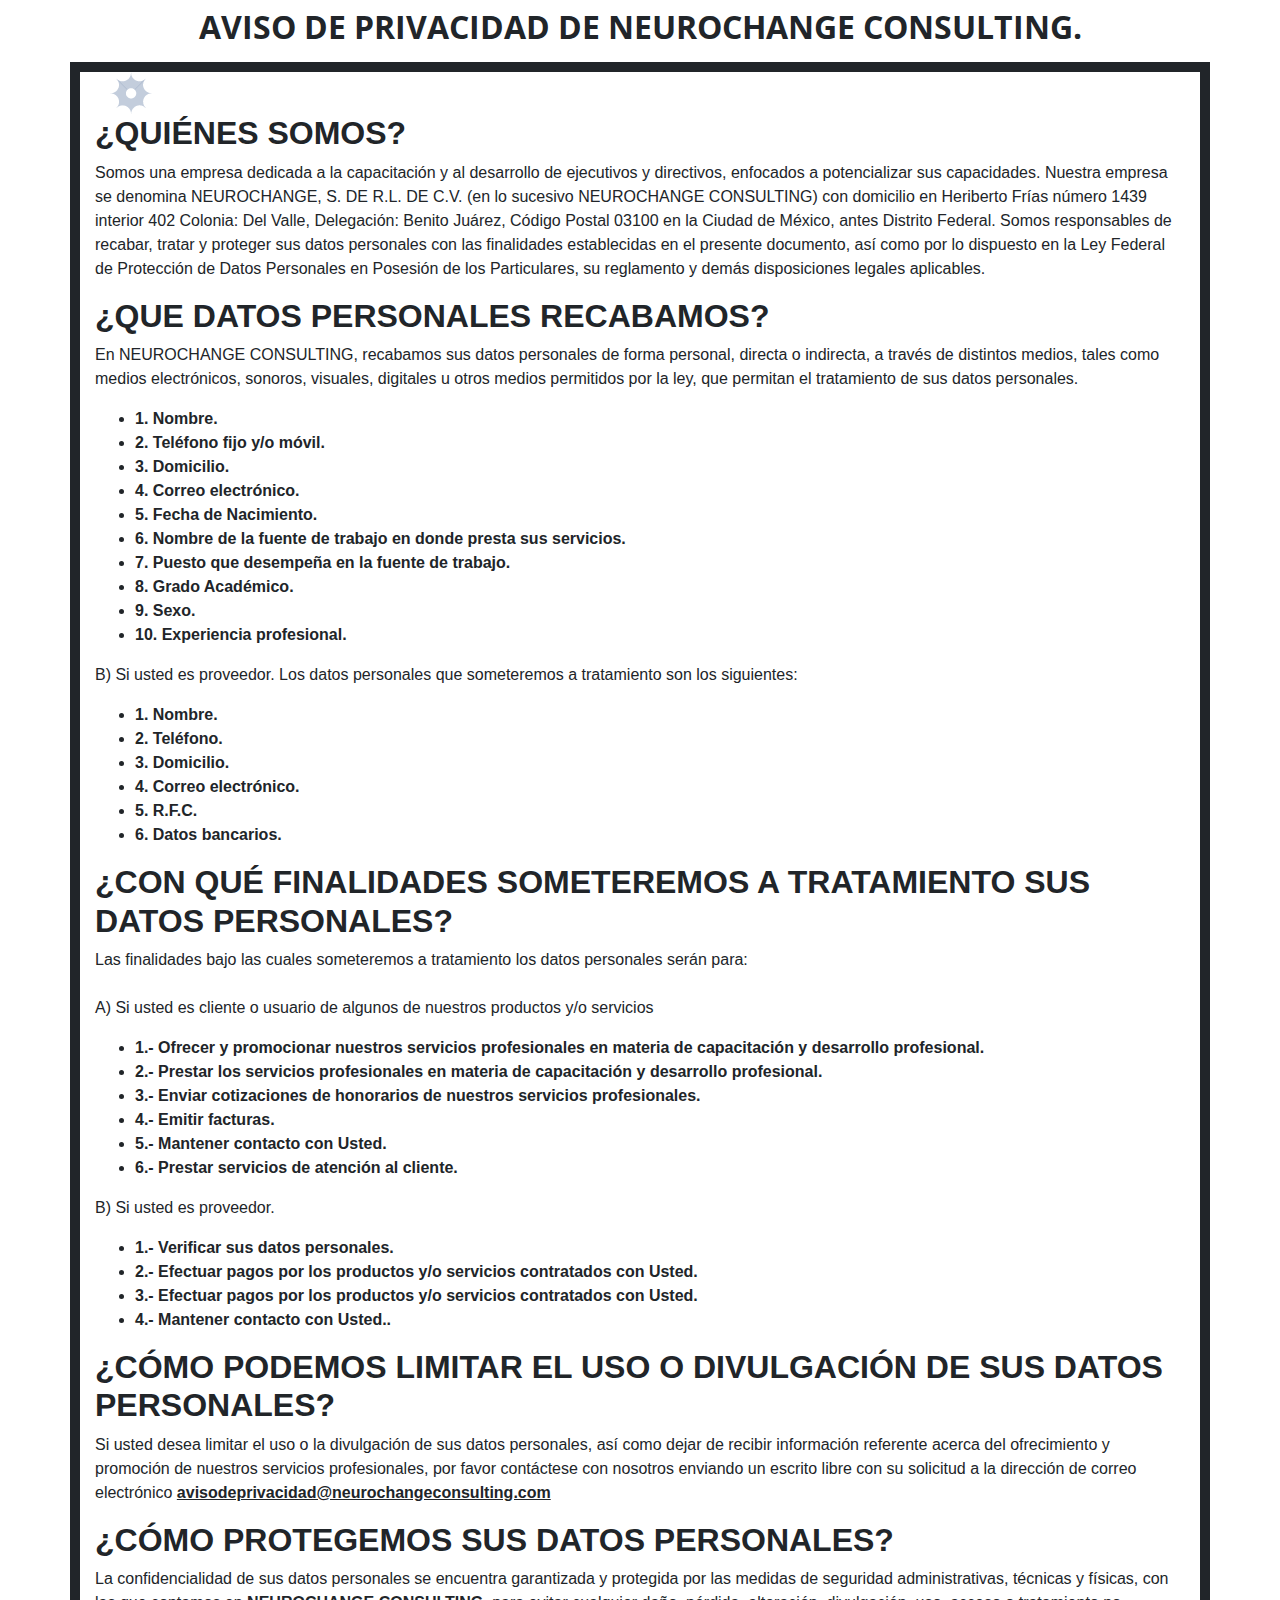
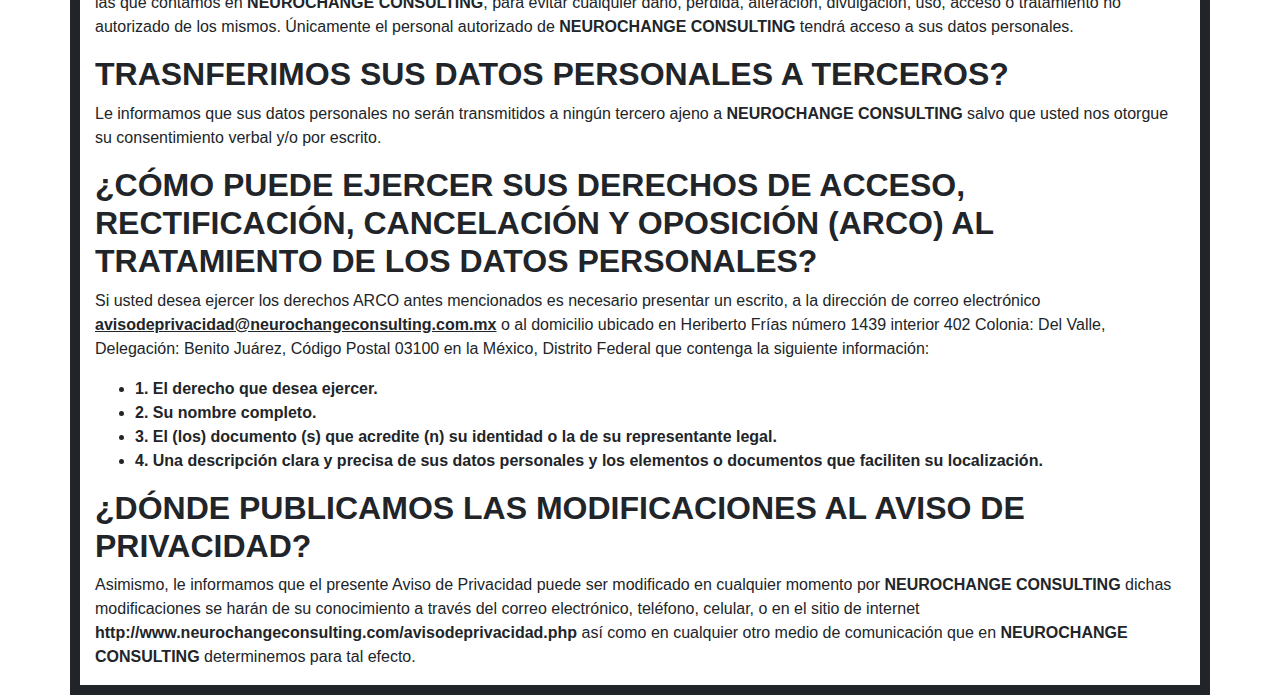
==== aviso-privacidad.html @ 165b3c82 "asd" ====
<!DOCTYPE html>
<html>

<head>
    <meta charset="utf-8">
    <meta name="viewport" content="width=device-width, initial-scale=1.0">
    <title>Neurochange</title>
    <link rel="icon" href="./assets/img/logo/favicon.ico" type="image/x-icon" />
    <link rel="stylesheet" href="assets/bootstrap/css/bootstrap.css">
    <link rel="stylesheet" href="assets/fonts/font-awesome.min.css">
    <link rel="stylesheet" href="assets/fonts/ionicons.min.css">
    <link rel="stylesheet" href="https://use.fontawesome.com/releases/v5.2.0/css/all.css" integrity="sha384-hWVjflwFxL6sNzntih27bfxkr27PmbbK/iSvJ+a4+0owXq79v+lsFkW54bOGbiDQ" crossorigin="anonymous">
    <link href="https://fonts.googleapis.com/css?family=Cabin:400,700" rel="stylesheet">
    <link href="https://fonts.googleapis.com/css?family=Oswald:400,700" rel="stylesheet">
    <link href="https://fonts.googleapis.com/css?family=Open+Sans:400,700" rel="stylesheet">
    <link rel="stylesheet" href="assets/css/aviso-privacidad.css">
    <link href="https://fonts.googleapis.com/css?family=Open+Sans:400,700" rel="stylesheet">



</head>

<body>




    <nav id="barraNavegacion" class="navbar sticky-top navbar-light navbar-expand-md" style="background-color: white;">
        <div class="container-fluid" style="">

            <div class="nav-item" style="text-align: center; width: 100%; font-family: 'Open Sans', sans-serif;">
                <h2><b>AVISO DE PRIVACIDAD DE NEUROCHANGE CONSULTING.</b></h2>
            </div>
        </div>
    </nav>

    <div class="container borde-aviso-privacidad">
        <div class="container-fluid pegado-derecha">
            <img class="logo-gris" src="assets/img/logo/Logogris.png" />
        </div>

        <div class="pegado-derecha">

            <h2><b>¿QUIÉNES SOMOS?</b></h2>
            <p class="">Somos una empresa dedicada a la capacitación y al desarrollo de ejecutivos y directivos, enfocados a potencializar sus capacidades. Nuestra empresa se denomina NEUROCHANGE, S. DE R.L. DE C.V. (en lo sucesivo NEUROCHANGE CONSULTING) con domicilio en Heriberto Frías número 1439 interior 402 Colonia: Del Valle, Delegación: Benito Juárez, Código Postal 03100 en la Ciudad de México, antes Distrito Federal. Somos responsables de recabar, tratar y proteger sus datos personales con las finalidades establecidas en el presente documento, así como por lo dispuesto en la Ley Federal de Protección de Datos Personales en Posesión de los Particulares, su reglamento y demás disposiciones legales aplicables.</p>

            <h2><b>¿QUE DATOS PERSONALES RECABAMOS?</b></h2>

            <p>En NEUROCHANGE CONSULTING, recabamos sus datos personales de forma personal, directa o indirecta, a través de distintos medios, tales como medios electrónicos, sonoros, visuales, digitales u otros medios permitidos por la ley, que permitan el tratamiento de sus datos personales.</p>
            <ul>
                <li><b>1. Nombre.</b></li>
                <li><b>2. Teléfono fijo y/o móvil.</b></li>
                <li><b>3. Domicilio.</b></li>
                <li><b>4. Correo electrónico.</b></li>
                <li><b>5. Fecha de Nacimiento.</b></li>
                <li><b>6. Nombre de la fuente de trabajo en donde presta sus servicios.</b></li>
                <li><b>7. Puesto que desempeña en la fuente de trabajo.</b></li>
                <li><b>8. Grado Académico.</b></li>
                <li><b>9. Sexo.</b></li>
                <li><b>10. Experiencia profesional.</b></li>
            </ul>
            <p>B) Si usted es proveedor. Los datos personales que someteremos a tratamiento son los siguientes:</p>
            <ul>
                <li><b>1. Nombre.</b></li>
                <li><b>2. Teléfono.</b></li>
                <li><b>3. Domicilio.</b></li>
                <li><b>4. Correo electrónico.</b></li>
                <li><b>5. R.F.C.</b></li>
                <li><b>6. Datos bancarios.</b></li>
            </ul>

            <h2><b>¿CON QUÉ FINALIDADES SOMETEREMOS A TRATAMIENTO SUS DATOS PERSONALES?</b></h2>
            <P>Las finalidades bajo las cuales someteremos a tratamiento los datos personales serán para: <br><br> A) Si usted es cliente o usuario de algunos de nuestros productos y/o servicios</P>
            <ul>
                <li><b>1.- Ofrecer y promocionar nuestros servicios profesionales en materia de capacitación y
                desarrollo profesional.</b></li>
                <li><b>2.- Prestar los servicios profesionales en materia de capacitación y desarrollo profesional.</b></li>
                <li><b>3.- Enviar cotizaciones de honorarios de nuestros servicios profesionales.</b></li>
                <li><b>4.- Emitir facturas.</b></li>
                <li><b>5.- Mantener contacto con Usted.</b></li>
                <li><b>6.- Prestar servicios de atención al cliente.</b></li>
            </ul>
            <p>B) Si usted es proveedor.</p>
            <ul>
                <li><b>1.- Verificar sus datos personales.</b></li>
                <li><b>2.- Efectuar pagos por los productos y/o servicios contratados con Usted.</b></li>
                <li><b>3.- Efectuar pagos por los productos y/o servicios contratados con Usted.</b></li>
                <li><b>4.- Mantener contacto con Usted..</b></li>
            </ul>
            <h2><b>¿CÓMO PODEMOS LIMITAR EL USO O DIVULGACIÓN DE SUS DATOS PERSONALES?</b></h2>
            <p>Si usted desea limitar el uso o la divulgación de sus datos personales, así como dejar de recibir información referente acerca del ofrecimiento y promoción de nuestros servicios profesionales, por favor contáctese con nosotros enviando un escrito libre con su solicitud a la dirección de correo electrónico <u><b>avisodeprivacidad@neurochangeconsulting.com</b></u></p>

            <h2><b>¿CÓMO PROTEGEMOS SUS DATOS PERSONALES?</b></h2>

            <p>La confidencialidad de sus datos personales se encuentra garantizada y protegida por las medidas de seguridad administrativas, técnicas y físicas, con las que contamos en <b>NEUROCHANGE CONSULTING</b>, para evitar cualquier daño, pérdida, alteración, divulgación, uso, acceso o tratamiento no autorizado de los mismos. Únicamente el personal autorizado de <b>NEUROCHANGE CONSULTING</b> tendrá acceso a sus datos personales.</p>

            <h2><b>TRASNFERIMOS SUS DATOS PERSONALES A TERCEROS?</b></h2>
            <p>Le informamos que sus datos personales no serán transmitidos a ningún tercero ajeno a <b>NEUROCHANGE CONSULTING</b> salvo que usted nos otorgue su consentimiento verbal y/o por escrito.</p>

            <h2><b>¿CÓMO PUEDE EJERCER SUS DERECHOS DE ACCESO, RECTIFICACIÓN, CANCELACIÓN Y OPOSICIÓN (ARCO) AL TRATAMIENTO DE LOS DATOS PERSONALES?</b></h2>

            <p>Si usted desea ejercer los derechos ARCO antes mencionados es necesario presentar un escrito, a la dirección de correo electrónico <u><b>avisodeprivacidad@neurochangeconsulting.com.mx</b></u> o al domicilio ubicado en Heriberto Frías número 1439 interior 402 Colonia: Del Valle, Delegación: Benito Juárez, Código Postal 03100 en la México, Distrito Federal que contenga la siguiente información:</p>
            <ul>
                <li><b>1. El derecho que desea ejercer.</b></li>
                <li><b>2. Su nombre completo.</b></li>
                <li><b>3. El (los) documento (s) que acredite (n) su identidad o la de su representante legal.</b></li>
                <li><b>4. Una descripción clara y precisa de sus datos personales y los elementos o documentos
            que faciliten su localización.</b></li>
            </ul>

            <h2><b>¿DÓNDE PUBLICAMOS LAS MODIFICACIONES AL AVISO DE PRIVACIDAD?</b></h2>
            <p>Asimismo, le informamos que el presente Aviso de Privacidad puede ser modificado en cualquier momento por <b>NEUROCHANGE CONSULTING</b> dichas modificaciones se harán de su conocimiento a través del correo electrónico, teléfono, celular, o en el sitio de internet <b>http://www.neurochangeconsulting.com/avisodeprivacidad.php</b> así como en cualquier otro medio de comunicación que en <b>NEUROCHANGE CONSULTING</b> determinemos para tal efecto.</p>


        </div>


    </div>

    <script src="assets/js/jquery.min.js"></script>
    <script src="assets/bootstrap/js/bootstrap.min.js"></script>


</body>

</html>
---- assets/css/aviso-privacidad.css ----
.borde-aviso-privacidad {

    border-style: solid;
    border-width: 10px;
    border-color: rgb(5, 50, 0;


}

.logo-gris {
    width: 100px;
    float: right;
}

.pegado-derecha {
    text-align: right;
    font-family: 'Open Sans', sans-serif;
}
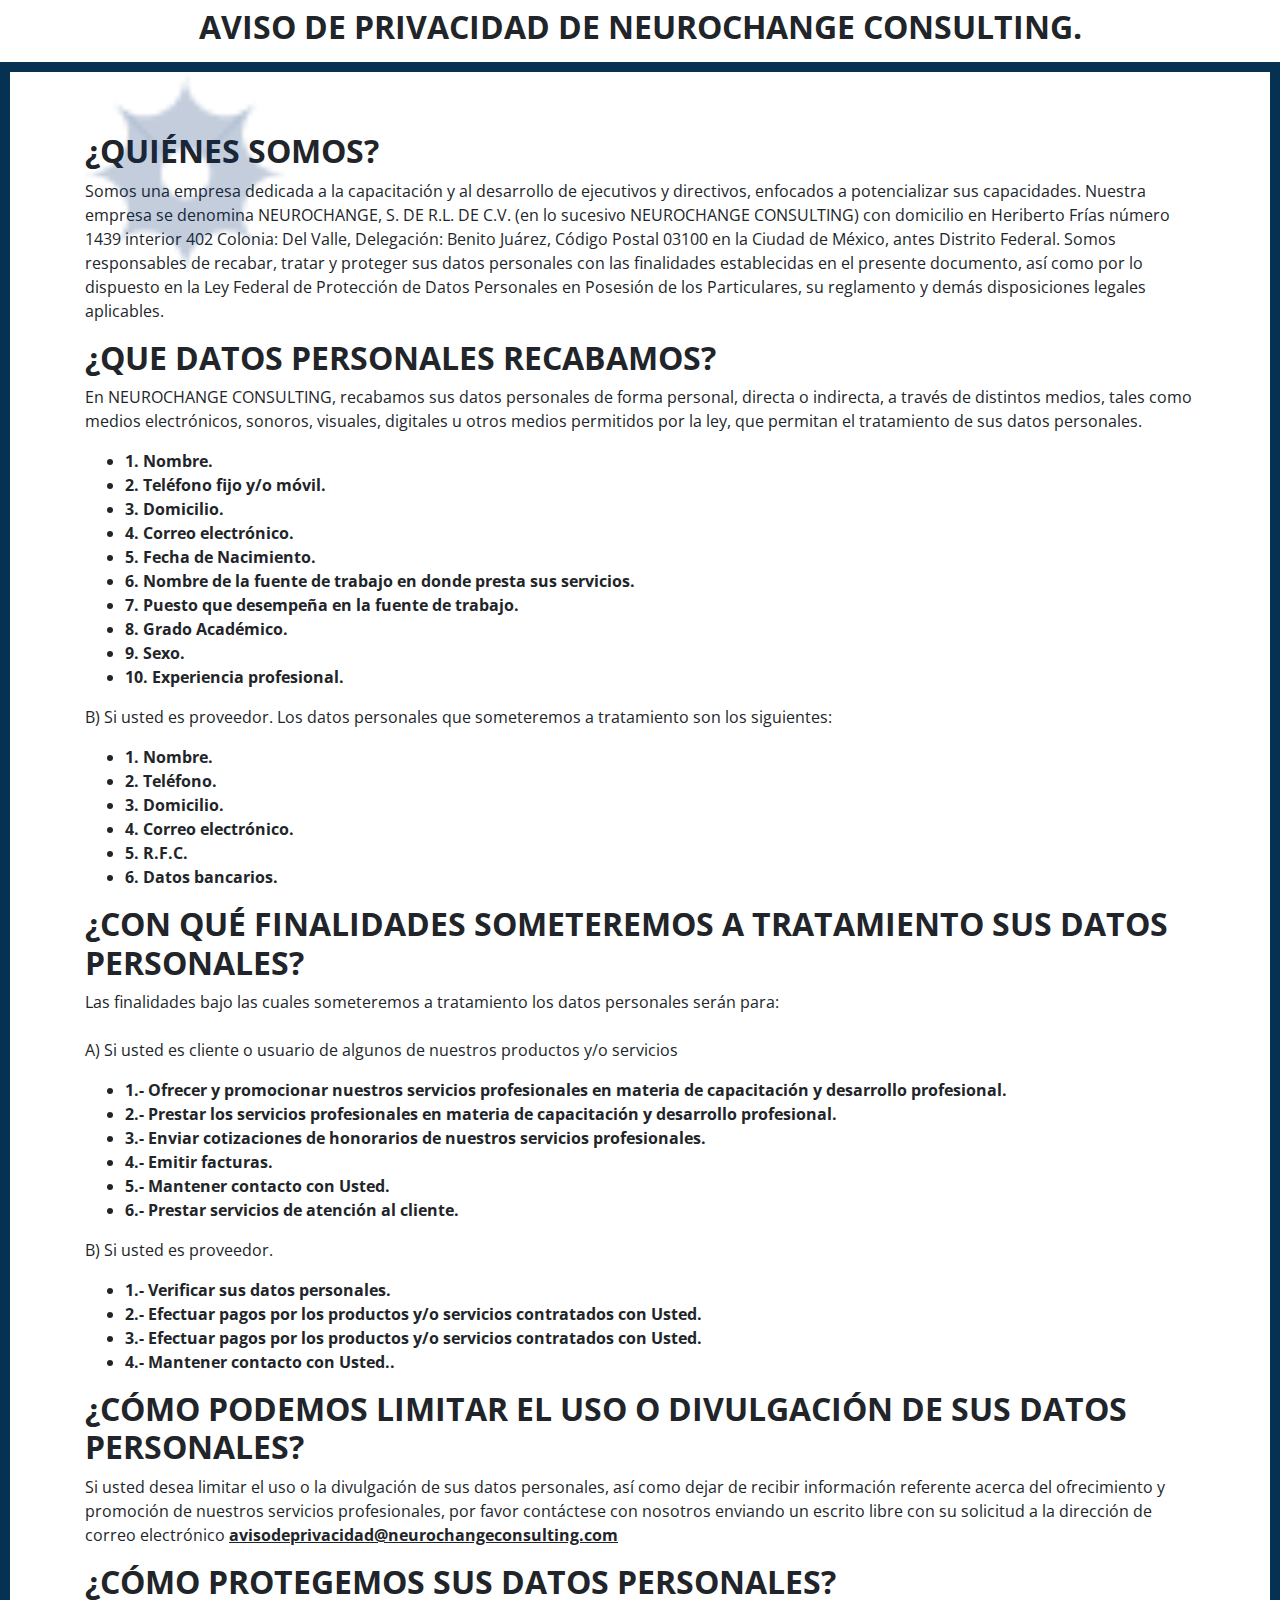
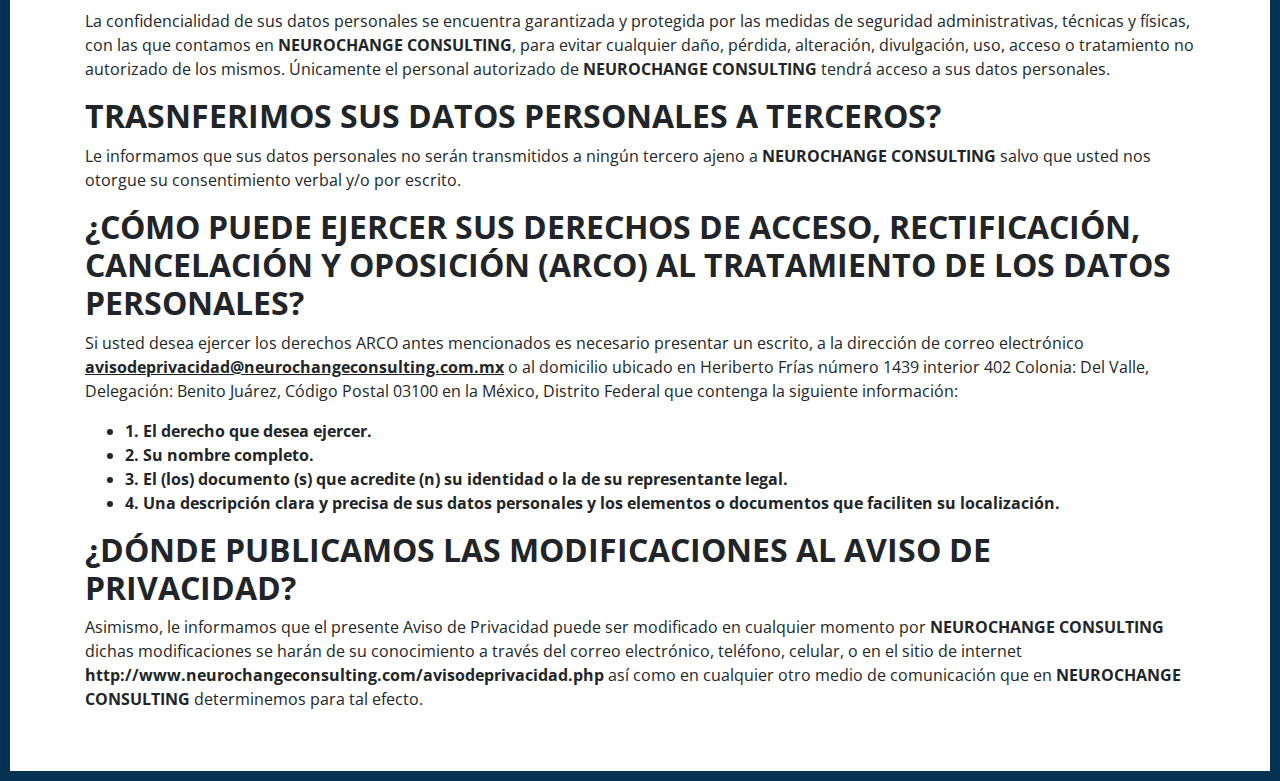
==== commit 7fdada2d: "POKOOOOOO" ====
--- a/aviso-privacidad.html
+++ b/aviso-privacidad.html
@@ -1,5 +1,5 @@
 <!DOCTYPE html>
-<html>
+<html lang="en">
 
 <head>
     <meta charset="utf-8">
@@ -34,12 +34,12 @@
         </div>
     </nav>
 
-    <div class="container borde-aviso-privacidad">
-        <div class="container-fluid pegado-derecha">
+    <div class="container-fluid borde-aviso-privacidad">
+        <div class="container pegado-derecha">
             <img class="logo-gris" src="assets/img/logo/Logogris.png" />
         </div>
 
-        <div class="pegado-derecha">
+        <div class="pegado-derecha margin-configuracion">
 
             <h2><b>¿QUIÉNES SOMOS?</b></h2>
             <p class="">Somos una empresa dedicada a la capacitación y al desarrollo de ejecutivos y directivos, enfocados a potencializar sus capacidades. Nuestra empresa se denomina NEUROCHANGE, S. DE R.L. DE C.V. (en lo sucesivo NEUROCHANGE CONSULTING) con domicilio en Heriberto Frías número 1439 interior 402 Colonia: Del Valle, Delegación: Benito Juárez, Código Postal 03100 en la Ciudad de México, antes Distrito Federal. Somos responsables de recabar, tratar y proteger sus datos personales con las finalidades establecidas en el presente documento, así como por lo dispuesto en la Ley Federal de Protección de Datos Personales en Posesión de los Particulares, su reglamento y demás disposiciones legales aplicables.</p>
--- a/assets/css/aviso-privacidad.css
+++ b/assets/css/aviso-privacidad.css
@@ -2,17 +2,24 @@
 
     border-style: solid;
     border-width: 10px;
-    border-color: rgb(5, 50, 0;
+    border-color: rgb(5, 50, 82);
 
 
 }
 
 .logo-gris {
-    width: 100px;
-    float: right;
+    width: 200px;
+
+    float: left;
+    position: absolute;
 }
 
 .pegado-derecha {
-    text-align: right;
+     !text-align: right;
     font-family: 'Open Sans', sans-serif;
-}+}
+
+.margin-configuracion {
+
+    margin: 60px;
+}
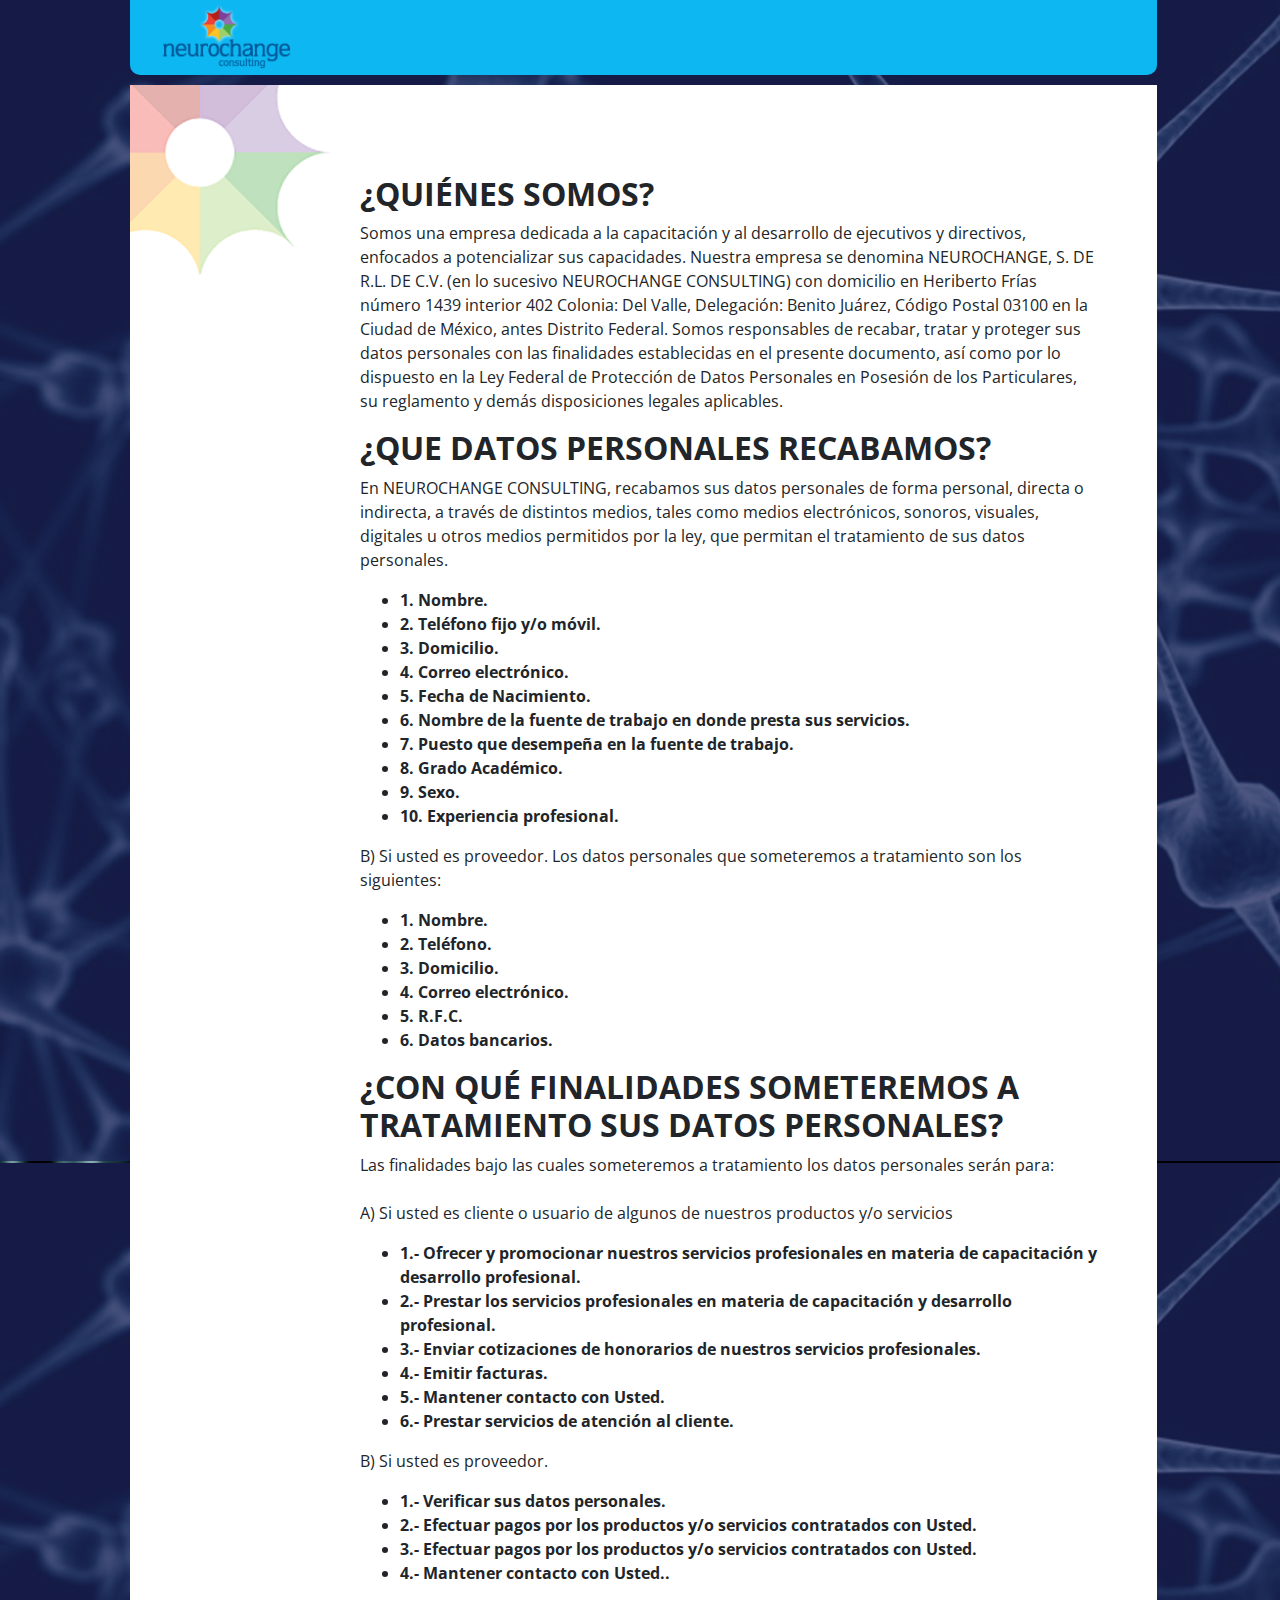
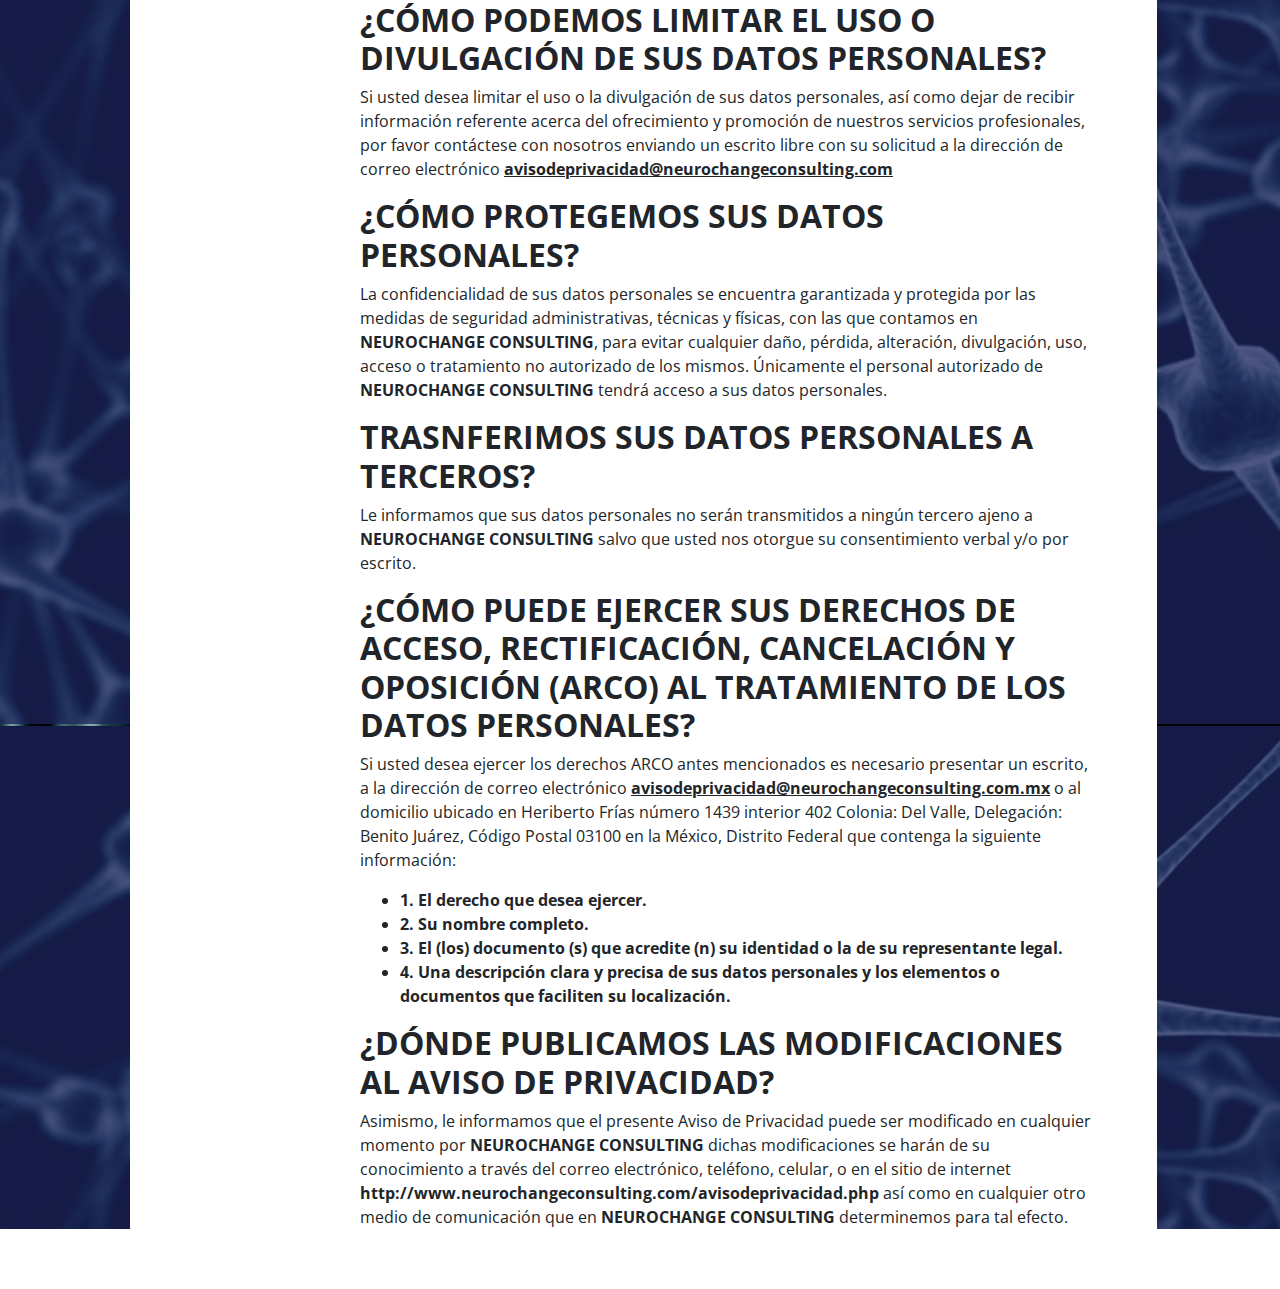
==== commit 53deb366: "Updates padding" ====
--- a/aviso-privacidad.html
+++ b/aviso-privacidad.html
@@ -23,8 +23,17 @@
 <body>
 
 
+    <div class="envolvente">
 
+        <nav id="barraNavegacion" class="navbar navbar-light navbar-expand-md">
+            <div class="container-fluid">
 
+                <a class="navbar-brand" href="#"><img class="logo" src="assets/img/logo/Logo.png" /></a>
+
+            </div>
+        </nav>
+
+        <!--
     <nav id="barraNavegacion" class="navbar sticky-top navbar-light navbar-expand-md" style="background-color: white;">
         <div class="container-fluid" style="">
 
@@ -33,87 +42,90 @@
             </div>
         </div>
     </nav>
+    -->
 
-    <div class="container-fluid borde-aviso-privacidad">
-        <div class="container pegado-derecha">
-            <img class="logo-gris" src="assets/img/logo/Logogris.png" />
-        </div>
+        <div class="container-fluid borde-aviso-privacidad">
+            <div class="logo-img">
+                <img class="logo-gris" src="assets/img/logo/LogoCortado.png" />
+            </div>
 
-        <div class="pegado-derecha margin-configuracion">
+            <div class="pegado-derecha margin-configuracion">
 
-            <h2><b>¿QUIÉNES SOMOS?</b></h2>
-            <p class="">Somos una empresa dedicada a la capacitación y al desarrollo de ejecutivos y directivos, enfocados a potencializar sus capacidades. Nuestra empresa se denomina NEUROCHANGE, S. DE R.L. DE C.V. (en lo sucesivo NEUROCHANGE CONSULTING) con domicilio en Heriberto Frías número 1439 interior 402 Colonia: Del Valle, Delegación: Benito Juárez, Código Postal 03100 en la Ciudad de México, antes Distrito Federal. Somos responsables de recabar, tratar y proteger sus datos personales con las finalidades establecidas en el presente documento, así como por lo dispuesto en la Ley Federal de Protección de Datos Personales en Posesión de los Particulares, su reglamento y demás disposiciones legales aplicables.</p>
+                <h2><b>¿QUIÉNES SOMOS?</b></h2>
+                <p class="">Somos una empresa dedicada a la capacitación y al desarrollo de ejecutivos y directivos, enfocados a potencializar sus capacidades. Nuestra empresa se denomina NEUROCHANGE, S. DE R.L. DE C.V. (en lo sucesivo NEUROCHANGE CONSULTING) con domicilio en Heriberto Frías número 1439 interior 402 Colonia: Del Valle, Delegación: Benito Juárez, Código Postal 03100 en la Ciudad de México, antes Distrito Federal. Somos responsables de recabar, tratar y proteger sus datos personales con las finalidades establecidas en el presente documento, así como por lo dispuesto en la Ley Federal de Protección de Datos Personales en Posesión de los Particulares, su reglamento y demás disposiciones legales aplicables.</p>
 
-            <h2><b>¿QUE DATOS PERSONALES RECABAMOS?</b></h2>
+                <h2><b>¿QUE DATOS PERSONALES RECABAMOS?</b></h2>
 
-            <p>En NEUROCHANGE CONSULTING, recabamos sus datos personales de forma personal, directa o indirecta, a través de distintos medios, tales como medios electrónicos, sonoros, visuales, digitales u otros medios permitidos por la ley, que permitan el tratamiento de sus datos personales.</p>
-            <ul>
-                <li><b>1. Nombre.</b></li>
-                <li><b>2. Teléfono fijo y/o móvil.</b></li>
-                <li><b>3. Domicilio.</b></li>
-                <li><b>4. Correo electrónico.</b></li>
-                <li><b>5. Fecha de Nacimiento.</b></li>
-                <li><b>6. Nombre de la fuente de trabajo en donde presta sus servicios.</b></li>
-                <li><b>7. Puesto que desempeña en la fuente de trabajo.</b></li>
-                <li><b>8. Grado Académico.</b></li>
-                <li><b>9. Sexo.</b></li>
-                <li><b>10. Experiencia profesional.</b></li>
-            </ul>
-            <p>B) Si usted es proveedor. Los datos personales que someteremos a tratamiento son los siguientes:</p>
-            <ul>
-                <li><b>1. Nombre.</b></li>
-                <li><b>2. Teléfono.</b></li>
-                <li><b>3. Domicilio.</b></li>
-                <li><b>4. Correo electrónico.</b></li>
-                <li><b>5. R.F.C.</b></li>
-                <li><b>6. Datos bancarios.</b></li>
-            </ul>
+                <p>En NEUROCHANGE CONSULTING, recabamos sus datos personales de forma personal, directa o indirecta, a través de distintos medios, tales como medios electrónicos, sonoros, visuales, digitales u otros medios permitidos por la ley, que permitan el tratamiento de sus datos personales.</p>
+                <ul>
+                    <li><b>1. Nombre.</b></li>
+                    <li><b>2. Teléfono fijo y/o móvil.</b></li>
+                    <li><b>3. Domicilio.</b></li>
+                    <li><b>4. Correo electrónico.</b></li>
+                    <li><b>5. Fecha de Nacimiento.</b></li>
+                    <li><b>6. Nombre de la fuente de trabajo en donde presta sus servicios.</b></li>
+                    <li><b>7. Puesto que desempeña en la fuente de trabajo.</b></li>
+                    <li><b>8. Grado Académico.</b></li>
+                    <li><b>9. Sexo.</b></li>
+                    <li><b>10. Experiencia profesional.</b></li>
+                </ul>
+                <p>B) Si usted es proveedor. Los datos personales que someteremos a tratamiento son los siguientes:</p>
+                <ul>
+                    <li><b>1. Nombre.</b></li>
+                    <li><b>2. Teléfono.</b></li>
+                    <li><b>3. Domicilio.</b></li>
+                    <li><b>4. Correo electrónico.</b></li>
+                    <li><b>5. R.F.C.</b></li>
+                    <li><b>6. Datos bancarios.</b></li>
+                </ul>
 
-            <h2><b>¿CON QUÉ FINALIDADES SOMETEREMOS A TRATAMIENTO SUS DATOS PERSONALES?</b></h2>
-            <P>Las finalidades bajo las cuales someteremos a tratamiento los datos personales serán para: <br><br> A) Si usted es cliente o usuario de algunos de nuestros productos y/o servicios</P>
-            <ul>
-                <li><b>1.- Ofrecer y promocionar nuestros servicios profesionales en materia de capacitación y
+                <h2><b>¿CON QUÉ FINALIDADES SOMETEREMOS A TRATAMIENTO SUS DATOS PERSONALES?</b></h2>
+                <P>Las finalidades bajo las cuales someteremos a tratamiento los datos personales serán para: <br><br> A) Si usted es cliente o usuario de algunos de nuestros productos y/o servicios</P>
+                <ul>
+                    <li><b>1.- Ofrecer y promocionar nuestros servicios profesionales en materia de capacitación y
                 desarrollo profesional.</b></li>
-                <li><b>2.- Prestar los servicios profesionales en materia de capacitación y desarrollo profesional.</b></li>
-                <li><b>3.- Enviar cotizaciones de honorarios de nuestros servicios profesionales.</b></li>
-                <li><b>4.- Emitir facturas.</b></li>
-                <li><b>5.- Mantener contacto con Usted.</b></li>
-                <li><b>6.- Prestar servicios de atención al cliente.</b></li>
-            </ul>
-            <p>B) Si usted es proveedor.</p>
-            <ul>
-                <li><b>1.- Verificar sus datos personales.</b></li>
-                <li><b>2.- Efectuar pagos por los productos y/o servicios contratados con Usted.</b></li>
-                <li><b>3.- Efectuar pagos por los productos y/o servicios contratados con Usted.</b></li>
-                <li><b>4.- Mantener contacto con Usted..</b></li>
-            </ul>
-            <h2><b>¿CÓMO PODEMOS LIMITAR EL USO O DIVULGACIÓN DE SUS DATOS PERSONALES?</b></h2>
-            <p>Si usted desea limitar el uso o la divulgación de sus datos personales, así como dejar de recibir información referente acerca del ofrecimiento y promoción de nuestros servicios profesionales, por favor contáctese con nosotros enviando un escrito libre con su solicitud a la dirección de correo electrónico <u><b>avisodeprivacidad@neurochangeconsulting.com</b></u></p>
+                    <li><b>2.- Prestar los servicios profesionales en materia de capacitación y desarrollo profesional.</b></li>
+                    <li><b>3.- Enviar cotizaciones de honorarios de nuestros servicios profesionales.</b></li>
+                    <li><b>4.- Emitir facturas.</b></li>
+                    <li><b>5.- Mantener contacto con Usted.</b></li>
+                    <li><b>6.- Prestar servicios de atención al cliente.</b></li>
+                </ul>
+                <p>B) Si usted es proveedor.</p>
+                <ul>
+                    <li><b>1.- Verificar sus datos personales.</b></li>
+                    <li><b>2.- Efectuar pagos por los productos y/o servicios contratados con Usted.</b></li>
+                    <li><b>3.- Efectuar pagos por los productos y/o servicios contratados con Usted.</b></li>
+                    <li><b>4.- Mantener contacto con Usted..</b></li>
+                </ul>
+                <h2><b>¿CÓMO PODEMOS LIMITAR EL USO O DIVULGACIÓN DE SUS DATOS PERSONALES?</b></h2>
+                <p>Si usted desea limitar el uso o la divulgación de sus datos personales, así como dejar de recibir información referente acerca del ofrecimiento y promoción de nuestros servicios profesionales, por favor contáctese con nosotros enviando un escrito libre con su solicitud a la dirección de correo electrónico <u><b>avisodeprivacidad@neurochangeconsulting.com</b></u></p>
 
-            <h2><b>¿CÓMO PROTEGEMOS SUS DATOS PERSONALES?</b></h2>
+                <h2><b>¿CÓMO PROTEGEMOS SUS DATOS PERSONALES?</b></h2>
 
-            <p>La confidencialidad de sus datos personales se encuentra garantizada y protegida por las medidas de seguridad administrativas, técnicas y físicas, con las que contamos en <b>NEUROCHANGE CONSULTING</b>, para evitar cualquier daño, pérdida, alteración, divulgación, uso, acceso o tratamiento no autorizado de los mismos. Únicamente el personal autorizado de <b>NEUROCHANGE CONSULTING</b> tendrá acceso a sus datos personales.</p>
+                <p>La confidencialidad de sus datos personales se encuentra garantizada y protegida por las medidas de seguridad administrativas, técnicas y físicas, con las que contamos en <b>NEUROCHANGE CONSULTING</b>, para evitar cualquier daño, pérdida, alteración, divulgación, uso, acceso o tratamiento no autorizado de los mismos. Únicamente el personal autorizado de <b>NEUROCHANGE CONSULTING</b> tendrá acceso a sus datos personales.</p>
 
-            <h2><b>TRASNFERIMOS SUS DATOS PERSONALES A TERCEROS?</b></h2>
-            <p>Le informamos que sus datos personales no serán transmitidos a ningún tercero ajeno a <b>NEUROCHANGE CONSULTING</b> salvo que usted nos otorgue su consentimiento verbal y/o por escrito.</p>
+                <h2><b>TRASNFERIMOS SUS DATOS PERSONALES A TERCEROS?</b></h2>
+                <p>Le informamos que sus datos personales no serán transmitidos a ningún tercero ajeno a <b>NEUROCHANGE CONSULTING</b> salvo que usted nos otorgue su consentimiento verbal y/o por escrito.</p>
 
-            <h2><b>¿CÓMO PUEDE EJERCER SUS DERECHOS DE ACCESO, RECTIFICACIÓN, CANCELACIÓN Y OPOSICIÓN (ARCO) AL TRATAMIENTO DE LOS DATOS PERSONALES?</b></h2>
+                <h2><b>¿CÓMO PUEDE EJERCER SUS DERECHOS DE ACCESO, RECTIFICACIÓN, CANCELACIÓN Y OPOSICIÓN (ARCO) AL TRATAMIENTO DE LOS DATOS PERSONALES?</b></h2>
 
-            <p>Si usted desea ejercer los derechos ARCO antes mencionados es necesario presentar un escrito, a la dirección de correo electrónico <u><b>avisodeprivacidad@neurochangeconsulting.com.mx</b></u> o al domicilio ubicado en Heriberto Frías número 1439 interior 402 Colonia: Del Valle, Delegación: Benito Juárez, Código Postal 03100 en la México, Distrito Federal que contenga la siguiente información:</p>
-            <ul>
-                <li><b>1. El derecho que desea ejercer.</b></li>
-                <li><b>2. Su nombre completo.</b></li>
-                <li><b>3. El (los) documento (s) que acredite (n) su identidad o la de su representante legal.</b></li>
-                <li><b>4. Una descripción clara y precisa de sus datos personales y los elementos o documentos
+                <p>Si usted desea ejercer los derechos ARCO antes mencionados es necesario presentar un escrito, a la dirección de correo electrónico <u><b>avisodeprivacidad@neurochangeconsulting.com.mx</b></u> o al domicilio ubicado en Heriberto Frías número 1439 interior 402 Colonia: Del Valle, Delegación: Benito Juárez, Código Postal 03100 en la México, Distrito Federal que contenga la siguiente información:</p>
+                <ul>
+                    <li><b>1. El derecho que desea ejercer.</b></li>
+                    <li><b>2. Su nombre completo.</b></li>
+                    <li><b>3. El (los) documento (s) que acredite (n) su identidad o la de su representante legal.</b></li>
+                    <li><b>4. Una descripción clara y precisa de sus datos personales y los elementos o documentos
             que faciliten su localización.</b></li>
-            </ul>
+                </ul>
 
-            <h2><b>¿DÓNDE PUBLICAMOS LAS MODIFICACIONES AL AVISO DE PRIVACIDAD?</b></h2>
-            <p>Asimismo, le informamos que el presente Aviso de Privacidad puede ser modificado en cualquier momento por <b>NEUROCHANGE CONSULTING</b> dichas modificaciones se harán de su conocimiento a través del correo electrónico, teléfono, celular, o en el sitio de internet <b>http://www.neurochangeconsulting.com/avisodeprivacidad.php</b> así como en cualquier otro medio de comunicación que en <b>NEUROCHANGE CONSULTING</b> determinemos para tal efecto.</p>
+                <h2><b>¿DÓNDE PUBLICAMOS LAS MODIFICACIONES AL AVISO DE PRIVACIDAD?</b></h2>
+                <p>Asimismo, le informamos que el presente Aviso de Privacidad puede ser modificado en cualquier momento por <b>NEUROCHANGE CONSULTING</b> dichas modificaciones se harán de su conocimiento a través del correo electrónico, teléfono, celular, o en el sitio de internet <b>http://www.neurochangeconsulting.com/avisodeprivacidad.php</b> así como en cualquier otro medio de comunicación que en <b>NEUROCHANGE CONSULTING</b> determinemos para tal efecto.</p>
+
+
+            </div>
 
 
         </div>
-
 
     </div>
 
--- a/assets/css/aviso-privacidad.css
+++ b/assets/css/aviso-privacidad.css
@@ -1,25 +1,62 @@
 .borde-aviso-privacidad {
 
-    border-style: solid;
-    border-width: 10px;
-    border-color: rgb(5, 50, 82);
+     !border-style: solid;
+     !border-width: 10px;
+     !border-color: rgb(5, 50, 82);
+    background-color: white;
 
 
 }
 
 .logo-gris {
     width: 200px;
-
-    float: left;
-    position: absolute;
+    position: sticky;
 }
 
 .pegado-derecha {
-     !text-align: right;
     font-family: 'Open Sans', sans-serif;
 }
 
 .margin-configuracion {
+    margin: 60px;
+    margin-top: 10px;
+    padding-left: 170px;
+    padding-top: 90px;
+}
 
-    margin: 60px;
+.borde-aviso-privacidad {
+    padding-left: 0px;
+    padding-right: 0px;
 }
+
+.logo-img {
+    position: absolute;
+}
+
+.logo {
+    width: 130px;
+    height: auto;
+    position: absolute;
+    z-index: 20;
+    padding: 0;
+    margin: 0;
+    top: 5px
+}
+
+#barraNavegacion {
+
+    height: 75px;
+     !margin-bottom: 5px;
+    background-color: rgb(13, 183, 242);
+     !background-color: white;
+     !border-style: ridge;
+    border-bottom-left-radius: 10px;
+    border-bottom-right-radius: 10px;
+}
+
+
+.envolvente {
+    padding-left: 130px;
+    padding-right: 123px;
+    background-image: url("../img/background/Fondo%20neuronas.jpg");
+}
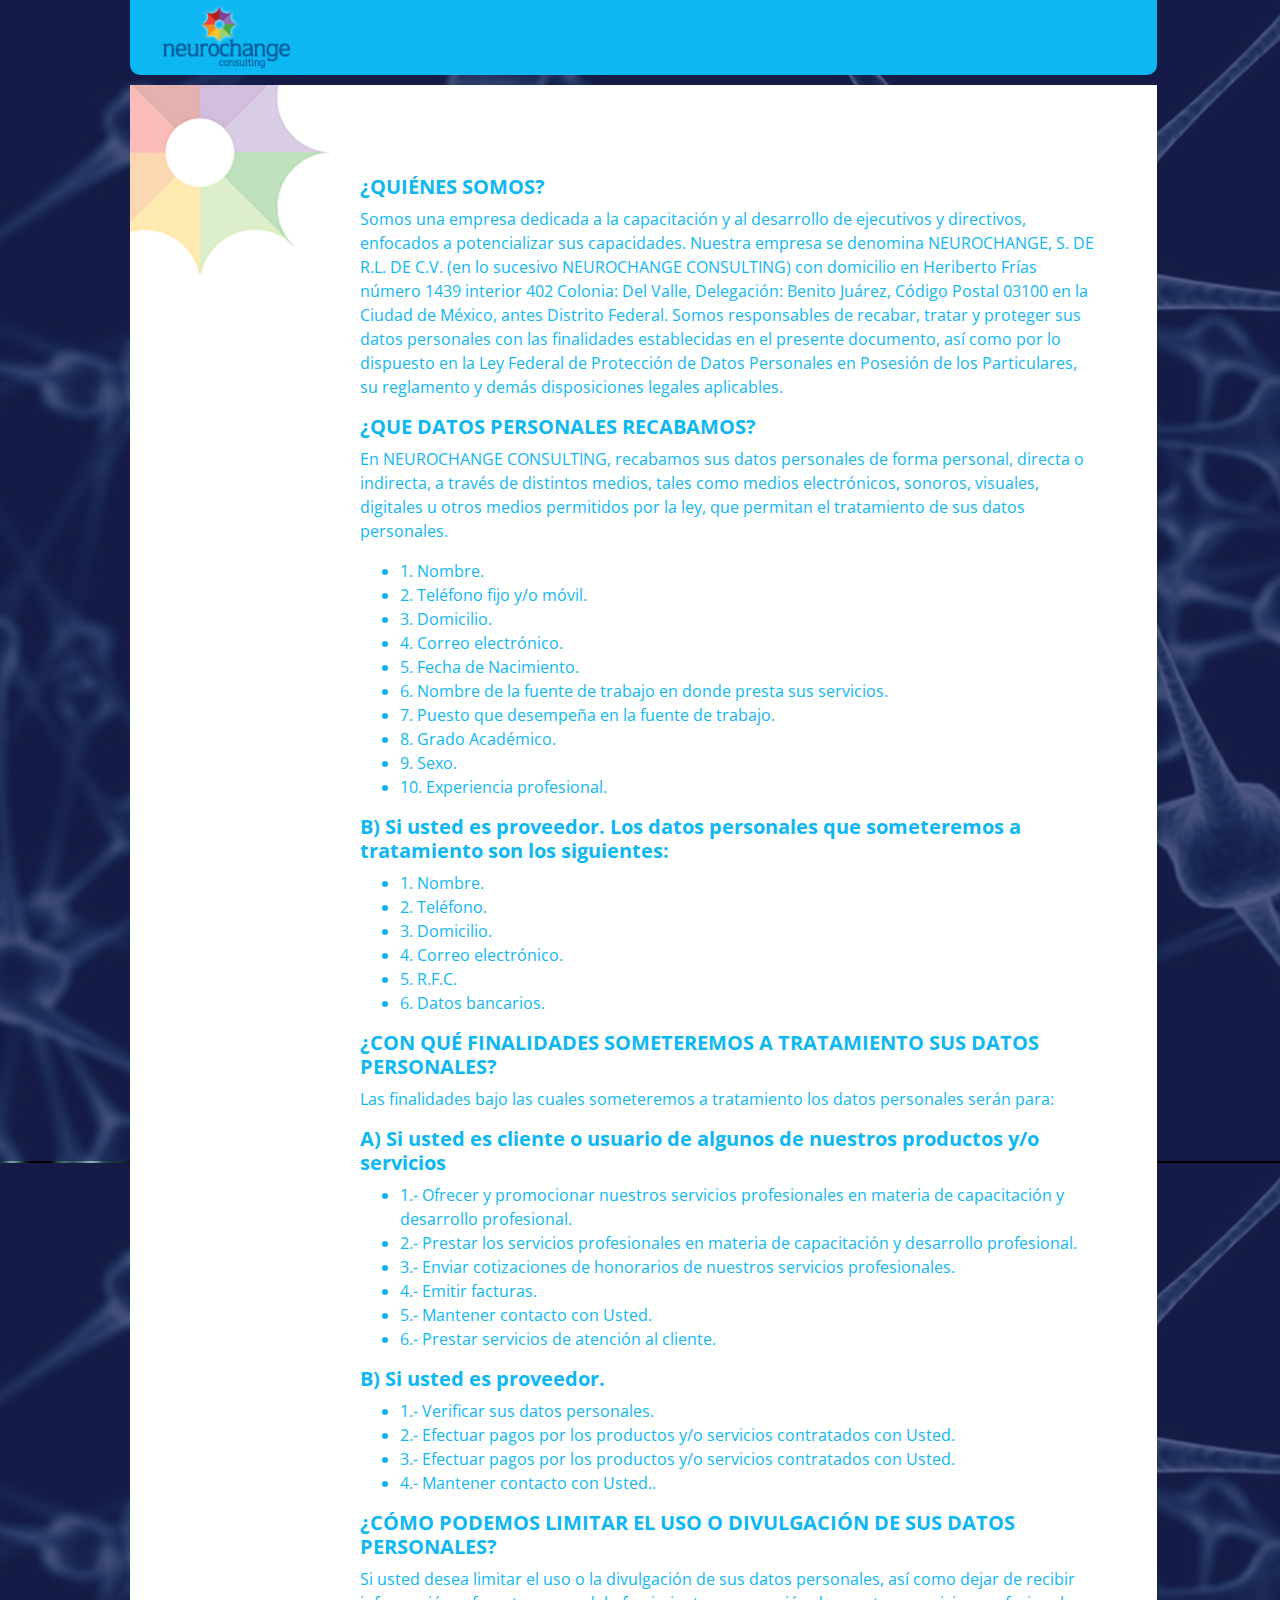
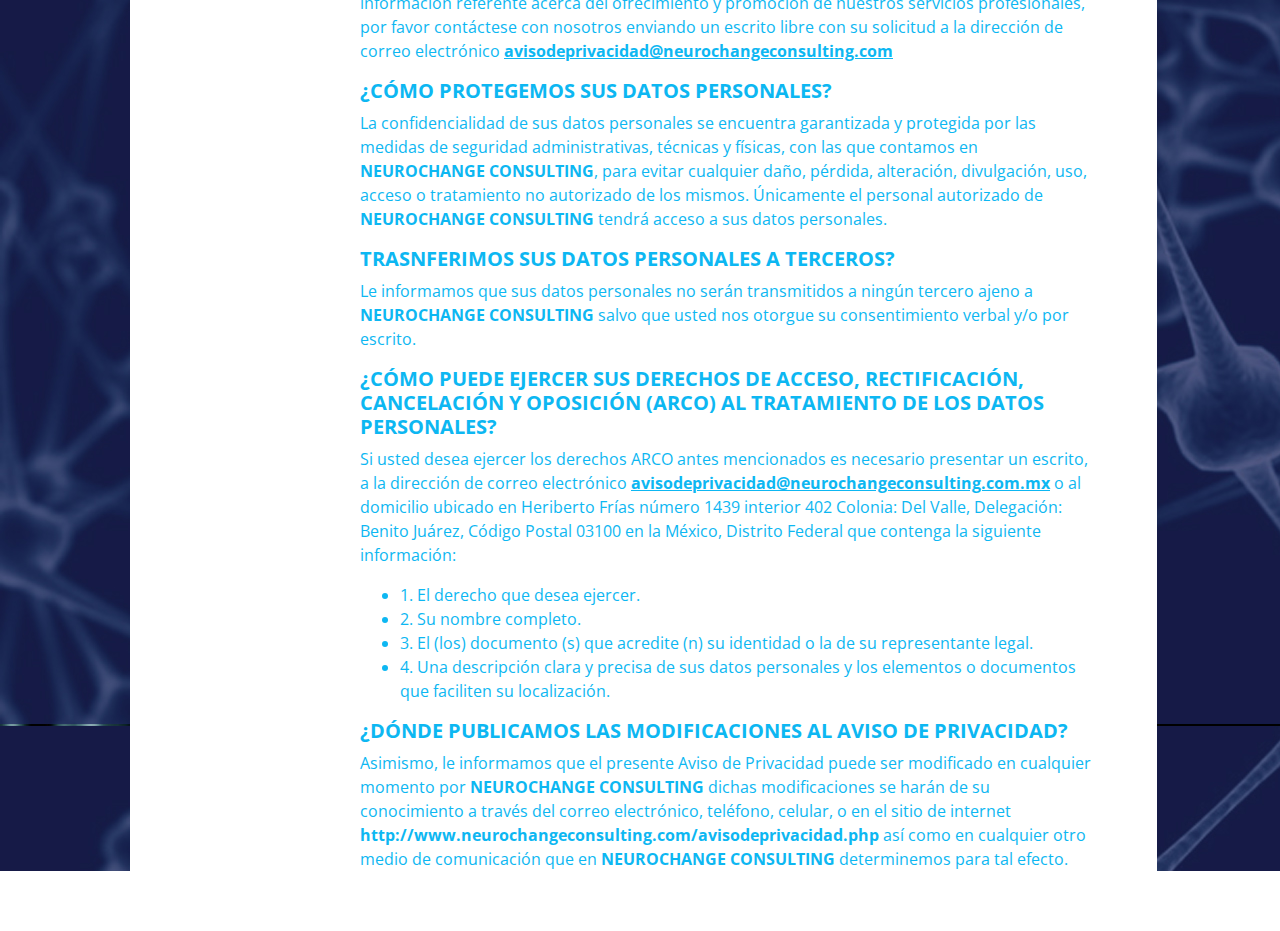
==== commit bcb6bcb7: "Colores y Aviso" ====
--- a/aviso-privacidad.html
+++ b/aviso-privacidad.html
@@ -51,74 +51,74 @@
 
             <div class="pegado-derecha margin-configuracion">
 
-                <h2><b>¿QUIÉNES SOMOS?</b></h2>
+                <h5><b>¿QUIÉNES SOMOS?</b></h5>
                 <p class="">Somos una empresa dedicada a la capacitación y al desarrollo de ejecutivos y directivos, enfocados a potencializar sus capacidades. Nuestra empresa se denomina NEUROCHANGE, S. DE R.L. DE C.V. (en lo sucesivo NEUROCHANGE CONSULTING) con domicilio en Heriberto Frías número 1439 interior 402 Colonia: Del Valle, Delegación: Benito Juárez, Código Postal 03100 en la Ciudad de México, antes Distrito Federal. Somos responsables de recabar, tratar y proteger sus datos personales con las finalidades establecidas en el presente documento, así como por lo dispuesto en la Ley Federal de Protección de Datos Personales en Posesión de los Particulares, su reglamento y demás disposiciones legales aplicables.</p>
 
-                <h2><b>¿QUE DATOS PERSONALES RECABAMOS?</b></h2>
+                <h5><b>¿QUE DATOS PERSONALES RECABAMOS?</b></h5>
 
                 <p>En NEUROCHANGE CONSULTING, recabamos sus datos personales de forma personal, directa o indirecta, a través de distintos medios, tales como medios electrónicos, sonoros, visuales, digitales u otros medios permitidos por la ley, que permitan el tratamiento de sus datos personales.</p>
                 <ul>
-                    <li><b>1. Nombre.</b></li>
-                    <li><b>2. Teléfono fijo y/o móvil.</b></li>
-                    <li><b>3. Domicilio.</b></li>
-                    <li><b>4. Correo electrónico.</b></li>
-                    <li><b>5. Fecha de Nacimiento.</b></li>
-                    <li><b>6. Nombre de la fuente de trabajo en donde presta sus servicios.</b></li>
-                    <li><b>7. Puesto que desempeña en la fuente de trabajo.</b></li>
-                    <li><b>8. Grado Académico.</b></li>
-                    <li><b>9. Sexo.</b></li>
-                    <li><b>10. Experiencia profesional.</b></li>
+                    <li>1. Nombre.</li>
+                    <li>2. Teléfono fijo y/o móvil.</li>
+                    <li>3. Domicilio.</li>
+                    <li>4. Correo electrónico.</li>
+                    <li>5. Fecha de Nacimiento.</li>
+                    <li>6. Nombre de la fuente de trabajo en donde presta sus servicios.</li>
+                    <li>7. Puesto que desempeña en la fuente de trabajo.</li>
+                    <li>8. Grado Académico.</li>
+                    <li>9. Sexo.</li>
+                    <li>10. Experiencia profesional.</li>
                 </ul>
-                <p>B) Si usted es proveedor. Los datos personales que someteremos a tratamiento son los siguientes:</p>
+                <h5><b>B) Si usted es proveedor. Los datos personales que someteremos a tratamiento son los siguientes:</b></h5>
                 <ul>
-                    <li><b>1. Nombre.</b></li>
-                    <li><b>2. Teléfono.</b></li>
-                    <li><b>3. Domicilio.</b></li>
-                    <li><b>4. Correo electrónico.</b></li>
-                    <li><b>5. R.F.C.</b></li>
-                    <li><b>6. Datos bancarios.</b></li>
+                    <li>1. Nombre.</li>
+                    <li>2. Teléfono.</li>
+                    <li>3. Domicilio.</li>
+                    <li>4. Correo electrónico.</li>
+                    <li>5. R.F.C.</li>
+                    <li>6. Datos bancarios.</li>
                 </ul>
 
-                <h2><b>¿CON QUÉ FINALIDADES SOMETEREMOS A TRATAMIENTO SUS DATOS PERSONALES?</b></h2>
-                <P>Las finalidades bajo las cuales someteremos a tratamiento los datos personales serán para: <br><br> A) Si usted es cliente o usuario de algunos de nuestros productos y/o servicios</P>
+                <h5><b>¿CON QUÉ FINALIDADES SOMETEREMOS A TRATAMIENTO SUS DATOS PERSONALES?</b></h5>
+                <P>Las finalidades bajo las cuales someteremos a tratamiento los datos personales serán para:</P> <h5><b>A) Si usted es cliente o usuario de algunos de nuestros productos y/o servicios</b></h5>
                 <ul>
-                    <li><b>1.- Ofrecer y promocionar nuestros servicios profesionales en materia de capacitación y
-                desarrollo profesional.</b></li>
-                    <li><b>2.- Prestar los servicios profesionales en materia de capacitación y desarrollo profesional.</b></li>
-                    <li><b>3.- Enviar cotizaciones de honorarios de nuestros servicios profesionales.</b></li>
-                    <li><b>4.- Emitir facturas.</b></li>
-                    <li><b>5.- Mantener contacto con Usted.</b></li>
-                    <li><b>6.- Prestar servicios de atención al cliente.</b></li>
+                    <li>1.- Ofrecer y promocionar nuestros servicios profesionales en materia de capacitación y
+                desarrollo profesional.</li>
+                    <li>2.- Prestar los servicios profesionales en materia de capacitación y desarrollo profesional.</li>
+                    <li>3.- Enviar cotizaciones de honorarios de nuestros servicios profesionales.</li>
+                    <li>4.- Emitir facturas.</li>
+                    <li>5.- Mantener contacto con Usted.</li>
+                    <li>6.- Prestar servicios de atención al cliente.</li>
                 </ul>
-                <p>B) Si usted es proveedor.</p>
+                <h5><b>B) Si usted es proveedor.</b></h5>
                 <ul>
-                    <li><b>1.- Verificar sus datos personales.</b></li>
-                    <li><b>2.- Efectuar pagos por los productos y/o servicios contratados con Usted.</b></li>
-                    <li><b>3.- Efectuar pagos por los productos y/o servicios contratados con Usted.</b></li>
-                    <li><b>4.- Mantener contacto con Usted..</b></li>
+                    <li>1.- Verificar sus datos personales.</li>
+                    <li>2.- Efectuar pagos por los productos y/o servicios contratados con Usted.</li>
+                    <li>3.- Efectuar pagos por los productos y/o servicios contratados con Usted.</li>
+                    <li>4.- Mantener contacto con Usted..</li>
                 </ul>
-                <h2><b>¿CÓMO PODEMOS LIMITAR EL USO O DIVULGACIÓN DE SUS DATOS PERSONALES?</b></h2>
+                <h5><b>¿CÓMO PODEMOS LIMITAR EL USO O DIVULGACIÓN DE SUS DATOS PERSONALES?</b></h5>
                 <p>Si usted desea limitar el uso o la divulgación de sus datos personales, así como dejar de recibir información referente acerca del ofrecimiento y promoción de nuestros servicios profesionales, por favor contáctese con nosotros enviando un escrito libre con su solicitud a la dirección de correo electrónico <u><b>avisodeprivacidad@neurochangeconsulting.com</b></u></p>
 
-                <h2><b>¿CÓMO PROTEGEMOS SUS DATOS PERSONALES?</b></h2>
+                <h5><b>¿CÓMO PROTEGEMOS SUS DATOS PERSONALES?</b></h5>
 
                 <p>La confidencialidad de sus datos personales se encuentra garantizada y protegida por las medidas de seguridad administrativas, técnicas y físicas, con las que contamos en <b>NEUROCHANGE CONSULTING</b>, para evitar cualquier daño, pérdida, alteración, divulgación, uso, acceso o tratamiento no autorizado de los mismos. Únicamente el personal autorizado de <b>NEUROCHANGE CONSULTING</b> tendrá acceso a sus datos personales.</p>
 
-                <h2><b>TRASNFERIMOS SUS DATOS PERSONALES A TERCEROS?</b></h2>
+                <h5><b>TRASNFERIMOS SUS DATOS PERSONALES A TERCEROS?</b></h5>
                 <p>Le informamos que sus datos personales no serán transmitidos a ningún tercero ajeno a <b>NEUROCHANGE CONSULTING</b> salvo que usted nos otorgue su consentimiento verbal y/o por escrito.</p>
 
-                <h2><b>¿CÓMO PUEDE EJERCER SUS DERECHOS DE ACCESO, RECTIFICACIÓN, CANCELACIÓN Y OPOSICIÓN (ARCO) AL TRATAMIENTO DE LOS DATOS PERSONALES?</b></h2>
+                <h5><b>¿CÓMO PUEDE EJERCER SUS DERECHOS DE ACCESO, RECTIFICACIÓN, CANCELACIÓN Y OPOSICIÓN (ARCO) AL TRATAMIENTO DE LOS DATOS PERSONALES?</b></h5>
 
                 <p>Si usted desea ejercer los derechos ARCO antes mencionados es necesario presentar un escrito, a la dirección de correo electrónico <u><b>avisodeprivacidad@neurochangeconsulting.com.mx</b></u> o al domicilio ubicado en Heriberto Frías número 1439 interior 402 Colonia: Del Valle, Delegación: Benito Juárez, Código Postal 03100 en la México, Distrito Federal que contenga la siguiente información:</p>
                 <ul>
-                    <li><b>1. El derecho que desea ejercer.</b></li>
-                    <li><b>2. Su nombre completo.</b></li>
-                    <li><b>3. El (los) documento (s) que acredite (n) su identidad o la de su representante legal.</b></li>
-                    <li><b>4. Una descripción clara y precisa de sus datos personales y los elementos o documentos
-            que faciliten su localización.</b></li>
+                    <li>1. El derecho que desea ejercer.</li>
+                    <li>2. Su nombre completo.</li>
+                    <li>3. El (los) documento (s) que acredite (n) su identidad o la de su representante legal.</li>
+                    <li>4. Una descripción clara y precisa de sus datos personales y los elementos o documentos
+            que faciliten su localización.</li>
                 </ul>
 
-                <h2><b>¿DÓNDE PUBLICAMOS LAS MODIFICACIONES AL AVISO DE PRIVACIDAD?</b></h2>
+                <h5><b>¿DÓNDE PUBLICAMOS LAS MODIFICACIONES AL AVISO DE PRIVACIDAD?</b></h5>
                 <p>Asimismo, le informamos que el presente Aviso de Privacidad puede ser modificado en cualquier momento por <b>NEUROCHANGE CONSULTING</b> dichas modificaciones se harán de su conocimiento a través del correo electrónico, teléfono, celular, o en el sitio de internet <b>http://www.neurochangeconsulting.com/avisodeprivacidad.php</b> así como en cualquier otro medio de comunicación que en <b>NEUROCHANGE CONSULTING</b> determinemos para tal efecto.</p>
 
 
--- a/assets/css/aviso-privacidad.css
+++ b/assets/css/aviso-privacidad.css
@@ -15,6 +15,7 @@
 
 .pegado-derecha {
     font-family: 'Open Sans', sans-serif;
+    color: rgb(13, 183, 242);
 }
 
 .margin-configuracion {
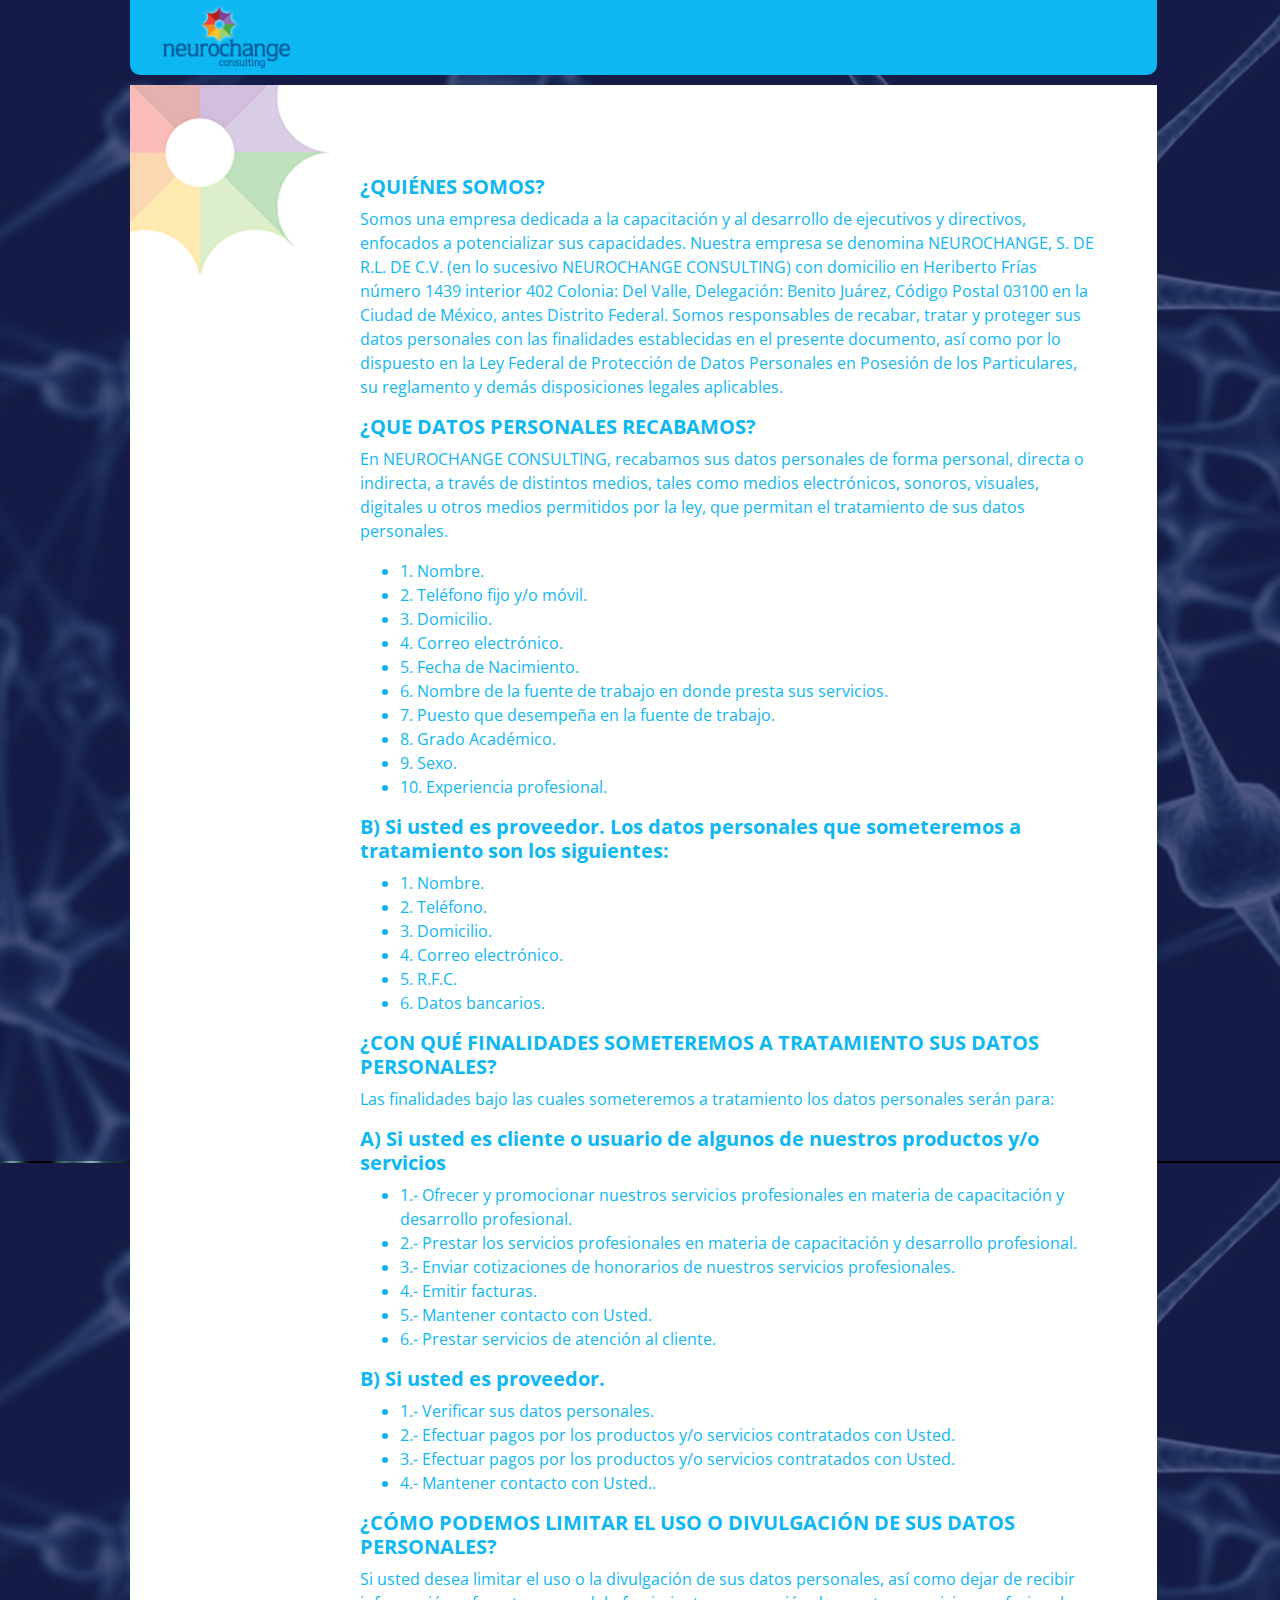
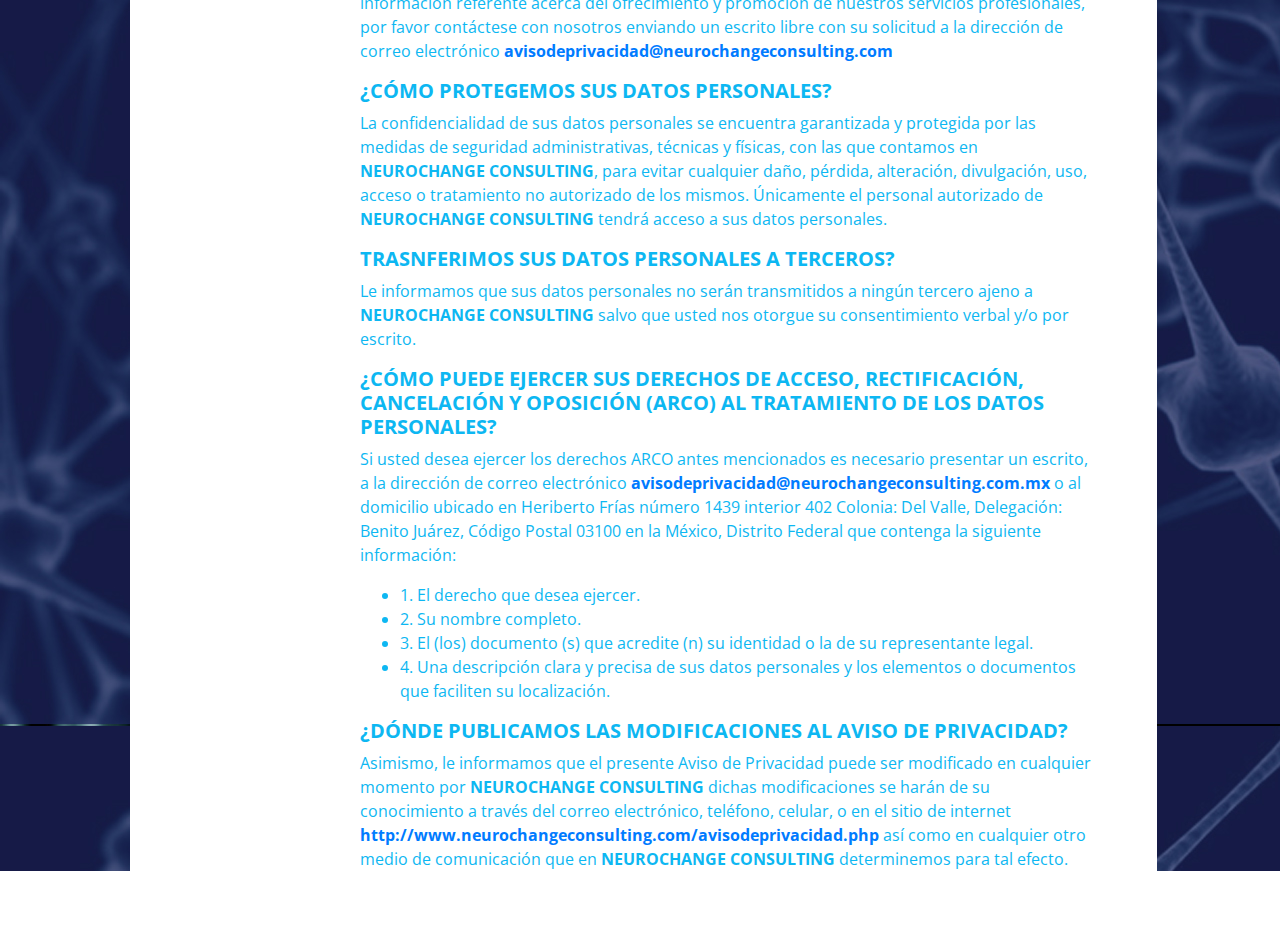
==== commit 579fb2bf: "URL HTML" ====
--- a/aviso-privacidad.html
+++ b/aviso-privacidad.html
@@ -98,7 +98,7 @@
                     <li>4.- Mantener contacto con Usted..</li>
                 </ul>
                 <h5><b>¿CÓMO PODEMOS LIMITAR EL USO O DIVULGACIÓN DE SUS DATOS PERSONALES?</b></h5>
-                <p>Si usted desea limitar el uso o la divulgación de sus datos personales, así como dejar de recibir información referente acerca del ofrecimiento y promoción de nuestros servicios profesionales, por favor contáctese con nosotros enviando un escrito libre con su solicitud a la dirección de correo electrónico <u><b>avisodeprivacidad@neurochangeconsulting.com</b></u></p>
+                <p>Si usted desea limitar el uso o la divulgación de sus datos personales, así como dejar de recibir información referente acerca del ofrecimiento y promoción de nuestros servicios profesionales, por favor contáctese con nosotros enviando un escrito libre con su solicitud a la dirección de correo electrónico <a href="mailto:avisodeprivacidad@neurochangeconsulting.com.mx"><b>avisodeprivacidad@neurochangeconsulting.com</b></a></p>
 
                 <h5><b>¿CÓMO PROTEGEMOS SUS DATOS PERSONALES?</b></h5>
 
@@ -109,7 +109,7 @@
 
                 <h5><b>¿CÓMO PUEDE EJERCER SUS DERECHOS DE ACCESO, RECTIFICACIÓN, CANCELACIÓN Y OPOSICIÓN (ARCO) AL TRATAMIENTO DE LOS DATOS PERSONALES?</b></h5>
 
-                <p>Si usted desea ejercer los derechos ARCO antes mencionados es necesario presentar un escrito, a la dirección de correo electrónico <u><b>avisodeprivacidad@neurochangeconsulting.com.mx</b></u> o al domicilio ubicado en Heriberto Frías número 1439 interior 402 Colonia: Del Valle, Delegación: Benito Juárez, Código Postal 03100 en la México, Distrito Federal que contenga la siguiente información:</p>
+                <p>Si usted desea ejercer los derechos ARCO antes mencionados es necesario presentar un escrito, a la dirección de correo electrónico <a href="mailto:avisodeprivacidad@neurochangeconsulting.com.mx"><b>avisodeprivacidad@neurochangeconsulting.com.mx</b></a> o al domicilio ubicado en Heriberto Frías número 1439 interior 402 Colonia: Del Valle, Delegación: Benito Juárez, Código Postal 03100 en la México, Distrito Federal que contenga la siguiente información:</p>
                 <ul>
                     <li>1. El derecho que desea ejercer.</li>
                     <li>2. Su nombre completo.</li>
@@ -119,7 +119,7 @@
                 </ul>
 
                 <h5><b>¿DÓNDE PUBLICAMOS LAS MODIFICACIONES AL AVISO DE PRIVACIDAD?</b></h5>
-                <p>Asimismo, le informamos que el presente Aviso de Privacidad puede ser modificado en cualquier momento por <b>NEUROCHANGE CONSULTING</b> dichas modificaciones se harán de su conocimiento a través del correo electrónico, teléfono, celular, o en el sitio de internet <b>http://www.neurochangeconsulting.com/avisodeprivacidad.php</b> así como en cualquier otro medio de comunicación que en <b>NEUROCHANGE CONSULTING</b> determinemos para tal efecto.</p>
+                <p>Asimismo, le informamos que el presente Aviso de Privacidad puede ser modificado en cualquier momento por <b>NEUROCHANGE CONSULTING</b> dichas modificaciones se harán de su conocimiento a través del correo electrónico, teléfono, celular, o en el sitio de internet <a href="http://www.neurochangeconsulting.com/avisodeprivacidad.php"><b>http://www.neurochangeconsulting.com/avisodeprivacidad.php</b></a> así como en cualquier otro medio de comunicación que en <b>NEUROCHANGE CONSULTING</b> determinemos para tal efecto.</p>
 
 
             </div>
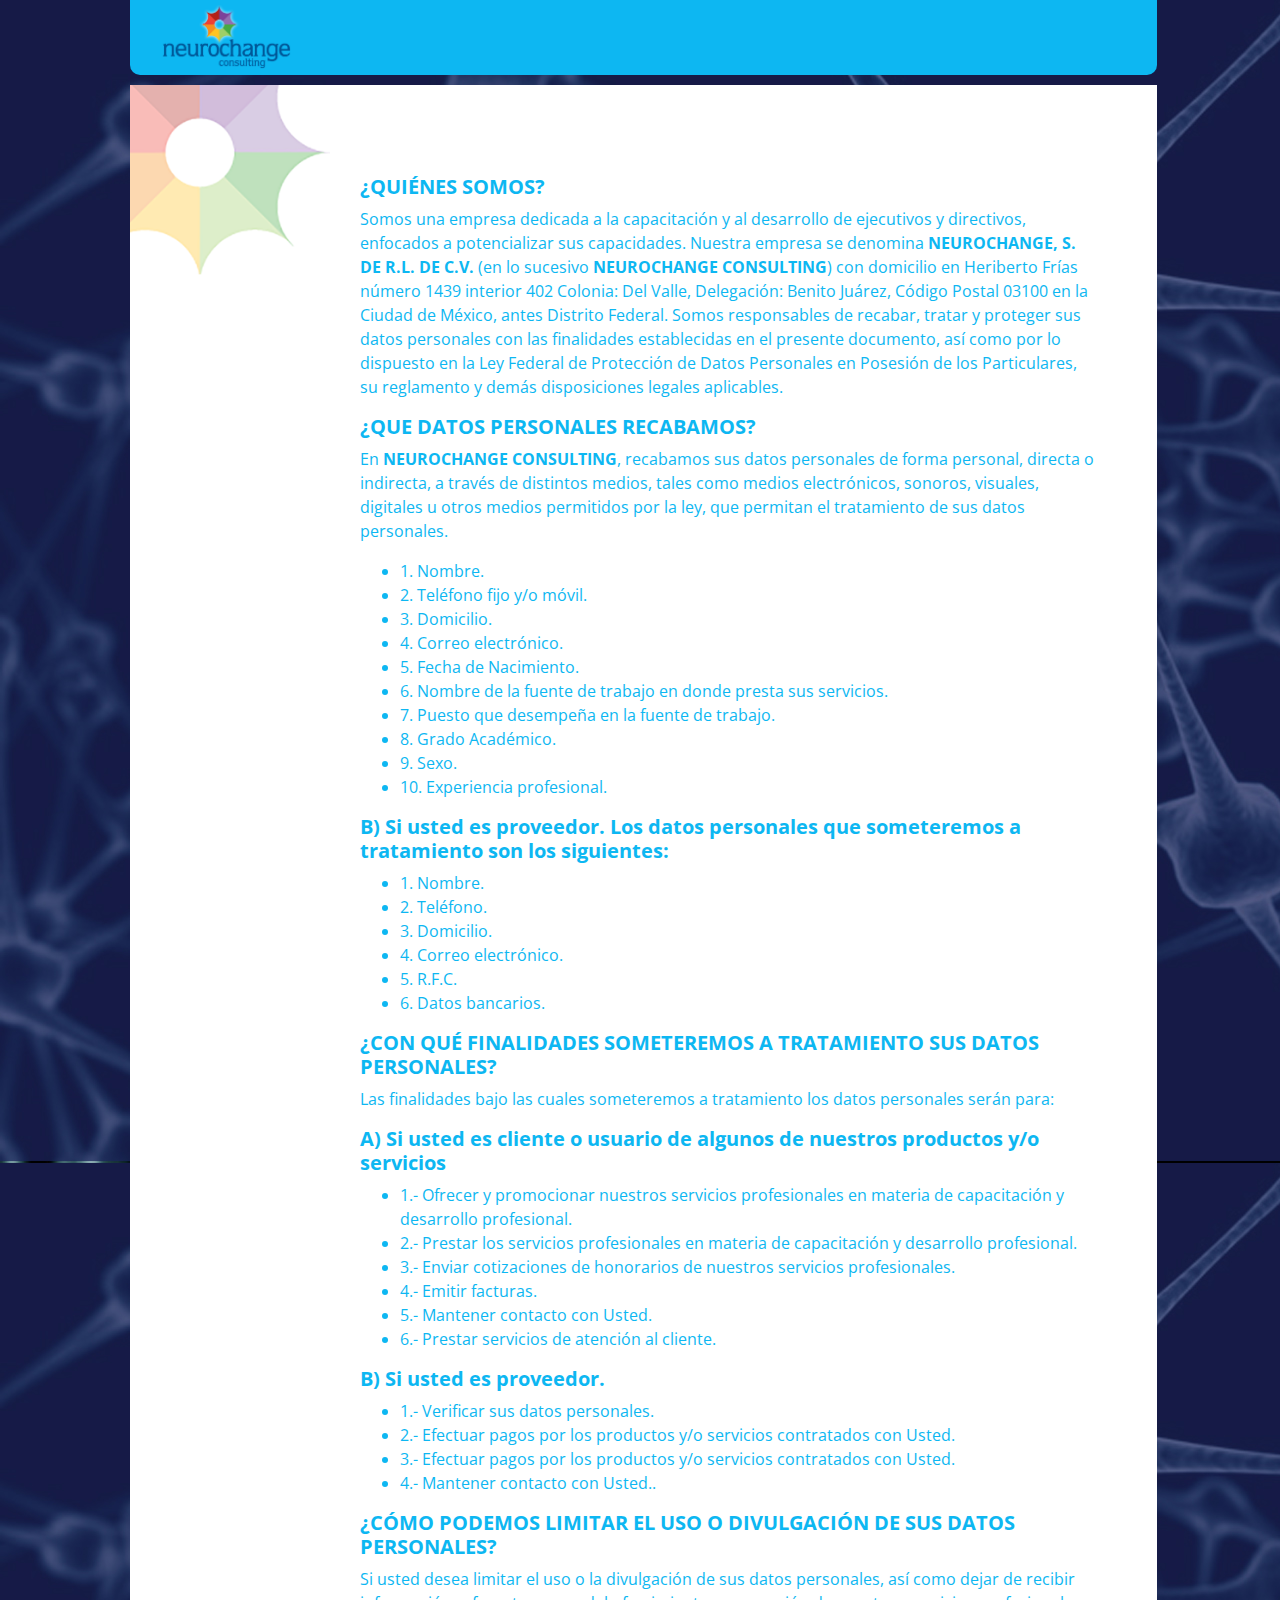
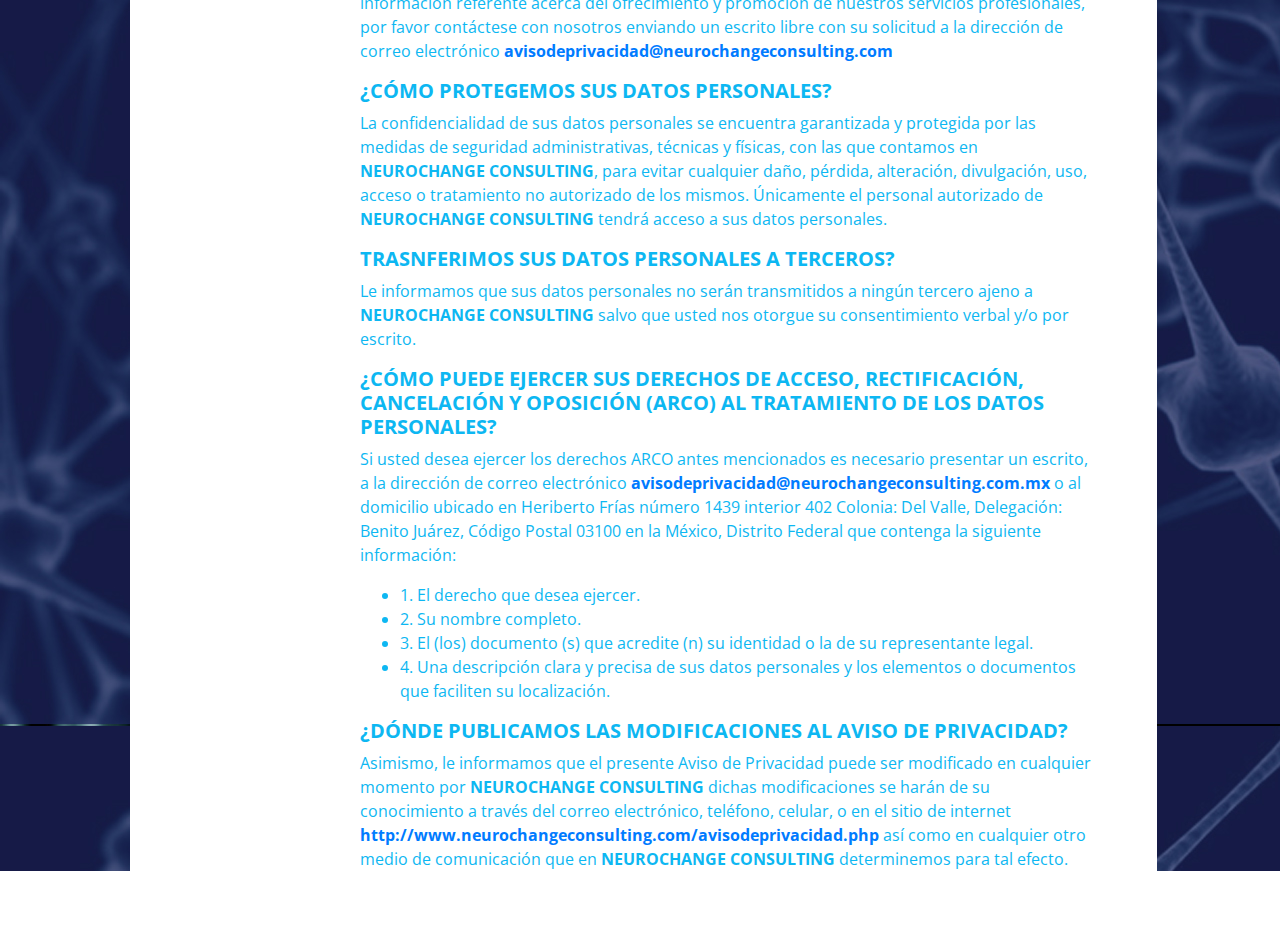
==== commit 53b15584: "Negritas" ====
--- a/aviso-privacidad.html
+++ b/aviso-privacidad.html
@@ -52,11 +52,11 @@
             <div class="pegado-derecha margin-configuracion">
 
                 <h5><b>¿QUIÉNES SOMOS?</b></h5>
-                <p class="">Somos una empresa dedicada a la capacitación y al desarrollo de ejecutivos y directivos, enfocados a potencializar sus capacidades. Nuestra empresa se denomina NEUROCHANGE, S. DE R.L. DE C.V. (en lo sucesivo NEUROCHANGE CONSULTING) con domicilio en Heriberto Frías número 1439 interior 402 Colonia: Del Valle, Delegación: Benito Juárez, Código Postal 03100 en la Ciudad de México, antes Distrito Federal. Somos responsables de recabar, tratar y proteger sus datos personales con las finalidades establecidas en el presente documento, así como por lo dispuesto en la Ley Federal de Protección de Datos Personales en Posesión de los Particulares, su reglamento y demás disposiciones legales aplicables.</p>
+                <p class="">Somos una empresa dedicada a la capacitación y al desarrollo de ejecutivos y directivos, enfocados a potencializar sus capacidades. Nuestra empresa se denomina <b>NEUROCHANGE, S. DE R.L. DE C.V.</b> (en lo sucesivo <b>NEUROCHANGE CONSULTING</b>) con domicilio en Heriberto Frías número 1439 interior 402 Colonia: Del Valle, Delegación: Benito Juárez, Código Postal 03100 en la Ciudad de México, antes Distrito Federal. Somos responsables de recabar, tratar y proteger sus datos personales con las finalidades establecidas en el presente documento, así como por lo dispuesto en la Ley Federal de Protección de Datos Personales en Posesión de los Particulares, su reglamento y demás disposiciones legales aplicables.</p>
 
                 <h5><b>¿QUE DATOS PERSONALES RECABAMOS?</b></h5>
 
-                <p>En NEUROCHANGE CONSULTING, recabamos sus datos personales de forma personal, directa o indirecta, a través de distintos medios, tales como medios electrónicos, sonoros, visuales, digitales u otros medios permitidos por la ley, que permitan el tratamiento de sus datos personales.</p>
+                <p>En <b>NEUROCHANGE CONSULTING</b>, recabamos sus datos personales de forma personal, directa o indirecta, a través de distintos medios, tales como medios electrónicos, sonoros, visuales, digitales u otros medios permitidos por la ley, que permitan el tratamiento de sus datos personales.</p>
                 <ul>
                     <li>1. Nombre.</li>
                     <li>2. Teléfono fijo y/o móvil.</li>
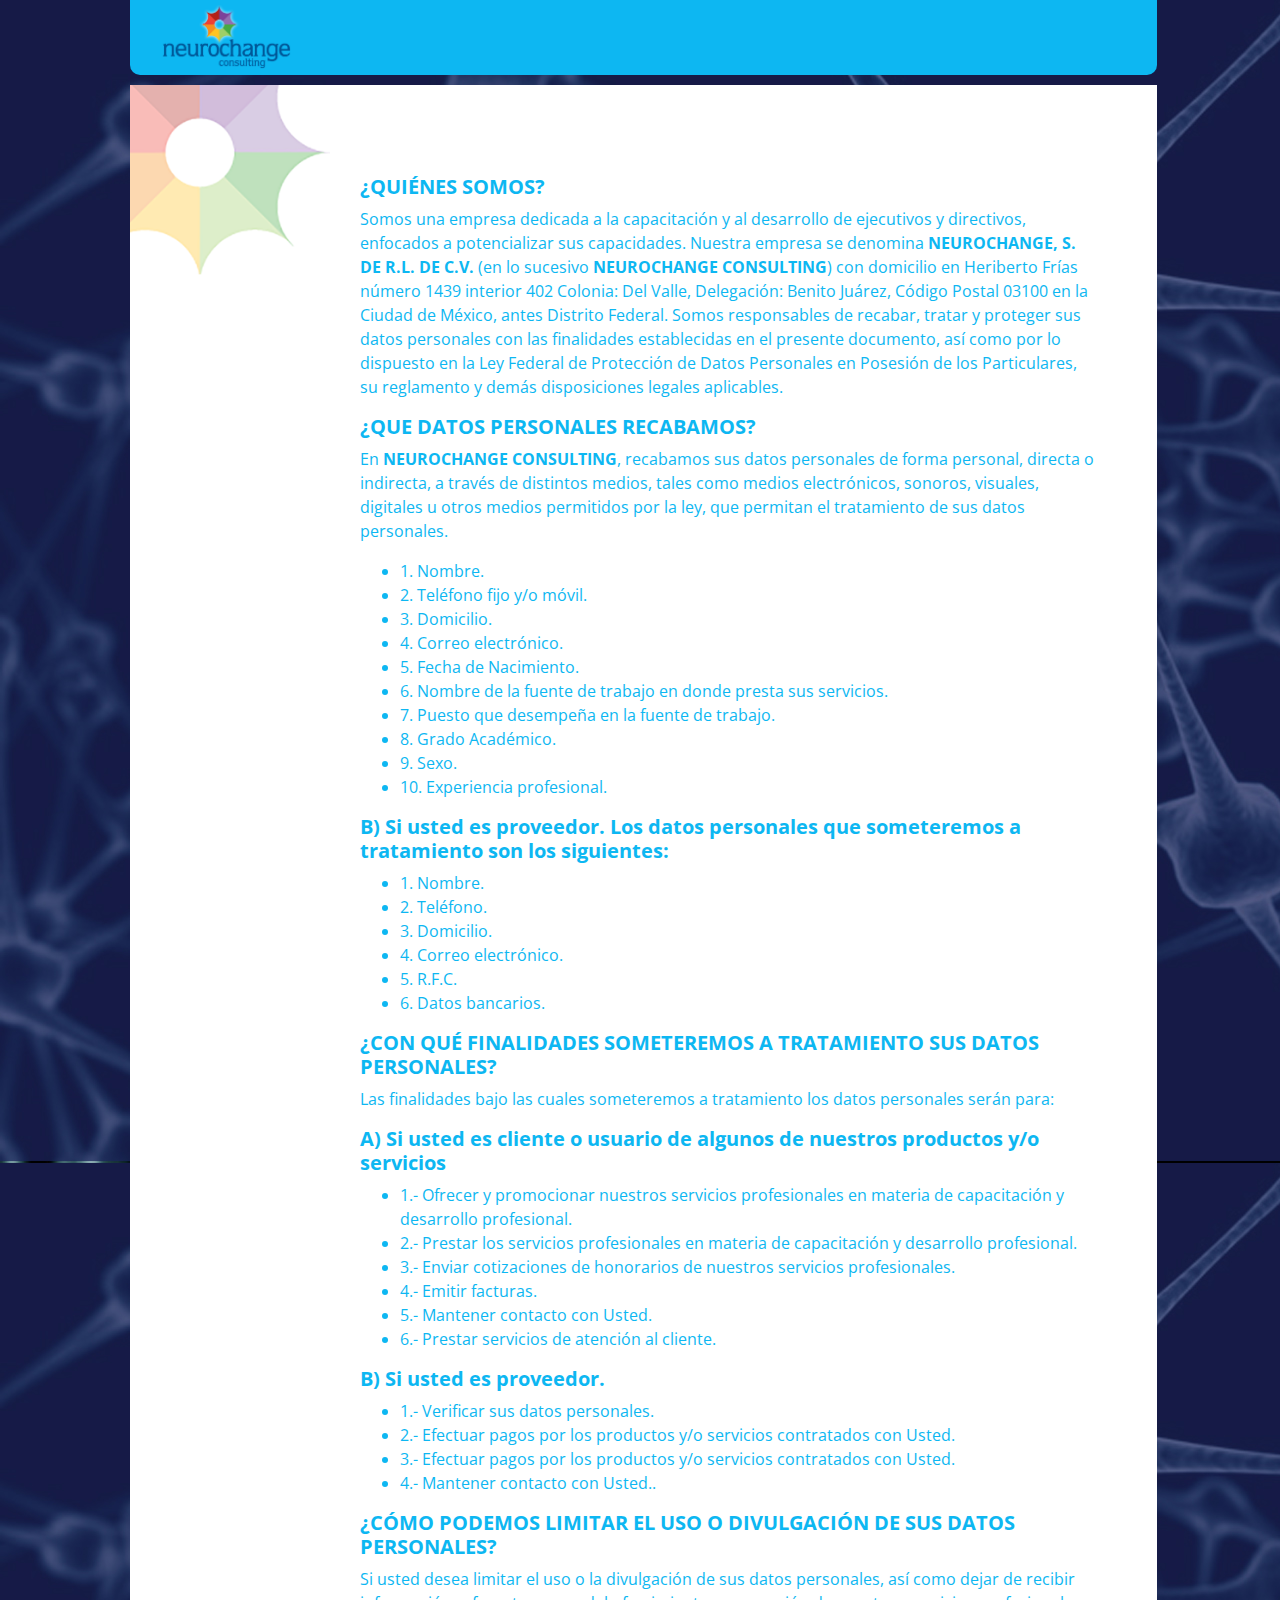
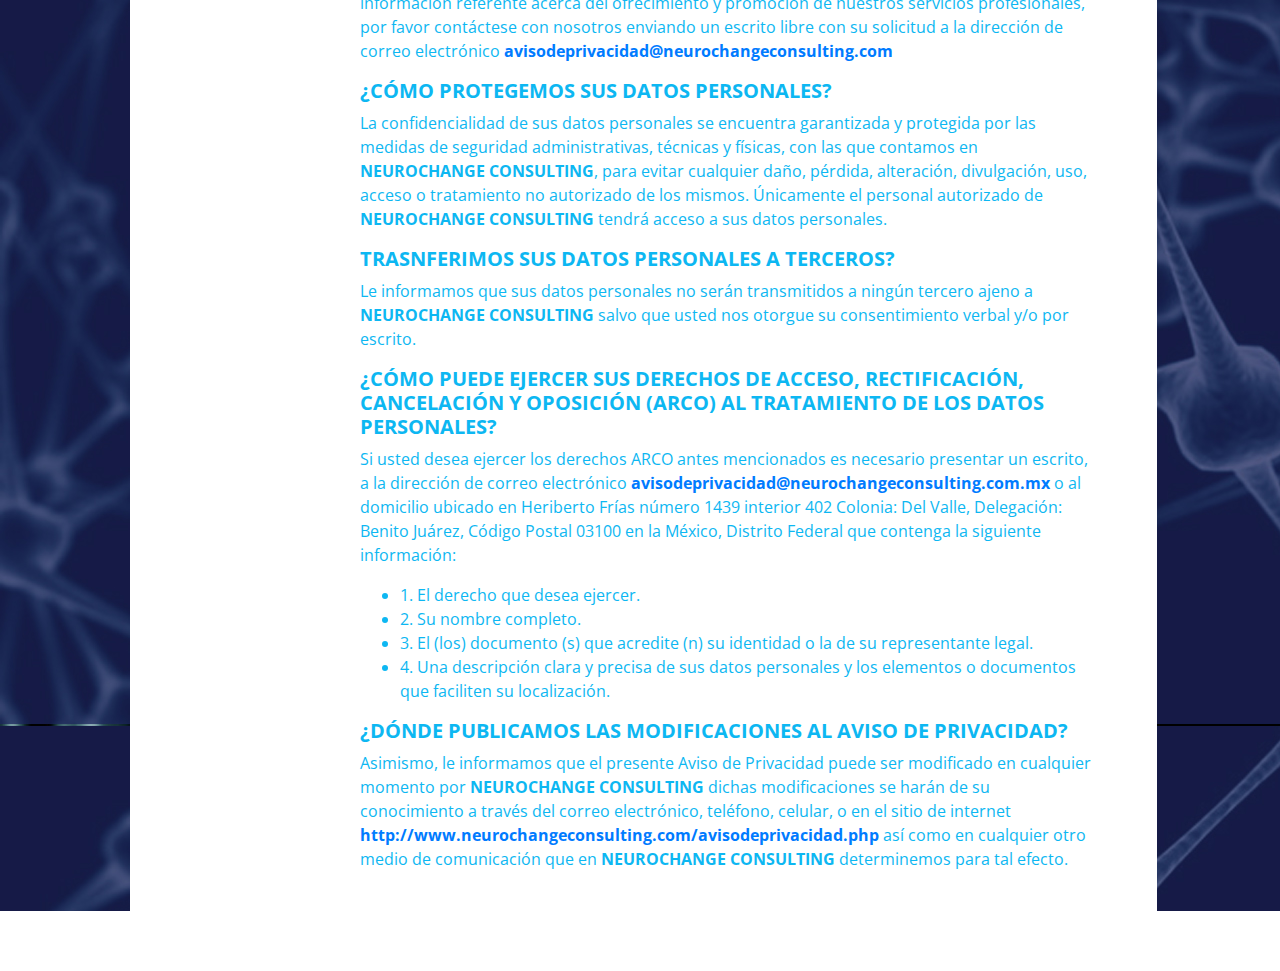
==== commit f2f4c60e: "asdasd" ====
--- a/aviso-privacidad.html
+++ b/aviso-privacidad.html
@@ -80,10 +80,10 @@
                 </ul>
 
                 <h5><b>¿CON QUÉ FINALIDADES SOMETEREMOS A TRATAMIENTO SUS DATOS PERSONALES?</b></h5>
-                <P>Las finalidades bajo las cuales someteremos a tratamiento los datos personales serán para:</P> <h5><b>A) Si usted es cliente o usuario de algunos de nuestros productos y/o servicios</b></h5>
+                <P>Las finalidades bajo las cuales someteremos a tratamiento los datos personales serán para:</P>
+                <h5><b>A) Si usted es cliente o usuario de algunos de nuestros productos y/o servicios</b></h5>
                 <ul>
-                    <li>1.- Ofrecer y promocionar nuestros servicios profesionales en materia de capacitación y
-                desarrollo profesional.</li>
+                    <li>1.- Ofrecer y promocionar nuestros servicios profesionales en materia de capacitación y desarrollo profesional.</li>
                     <li>2.- Prestar los servicios profesionales en materia de capacitación y desarrollo profesional.</li>
                     <li>3.- Enviar cotizaciones de honorarios de nuestros servicios profesionales.</li>
                     <li>4.- Emitir facturas.</li>
@@ -114,12 +114,12 @@
                     <li>1. El derecho que desea ejercer.</li>
                     <li>2. Su nombre completo.</li>
                     <li>3. El (los) documento (s) que acredite (n) su identidad o la de su representante legal.</li>
-                    <li>4. Una descripción clara y precisa de sus datos personales y los elementos o documentos
-            que faciliten su localización.</li>
+                    <li>4. Una descripción clara y precisa de sus datos personales y los elementos o documentos que faciliten su localización.</li>
                 </ul>
 
                 <h5><b>¿DÓNDE PUBLICAMOS LAS MODIFICACIONES AL AVISO DE PRIVACIDAD?</b></h5>
                 <p>Asimismo, le informamos que el presente Aviso de Privacidad puede ser modificado en cualquier momento por <b>NEUROCHANGE CONSULTING</b> dichas modificaciones se harán de su conocimiento a través del correo electrónico, teléfono, celular, o en el sitio de internet <a href="http://www.neurochangeconsulting.com/avisodeprivacidad.php"><b>http://www.neurochangeconsulting.com/avisodeprivacidad.php</b></a> así como en cualquier otro medio de comunicación que en <b>NEUROCHANGE CONSULTING</b> determinemos para tal efecto.</p>
+                <br>
 
 
             </div>
--- a/assets/css/aviso-privacidad.css
+++ b/assets/css/aviso-privacidad.css
@@ -60,4 +60,6 @@
     padding-left: 130px;
     padding-right: 123px;
     background-image: url("../img/background/Fondo%20neuronas.jpg");
+    height: 100%;
+
 }
